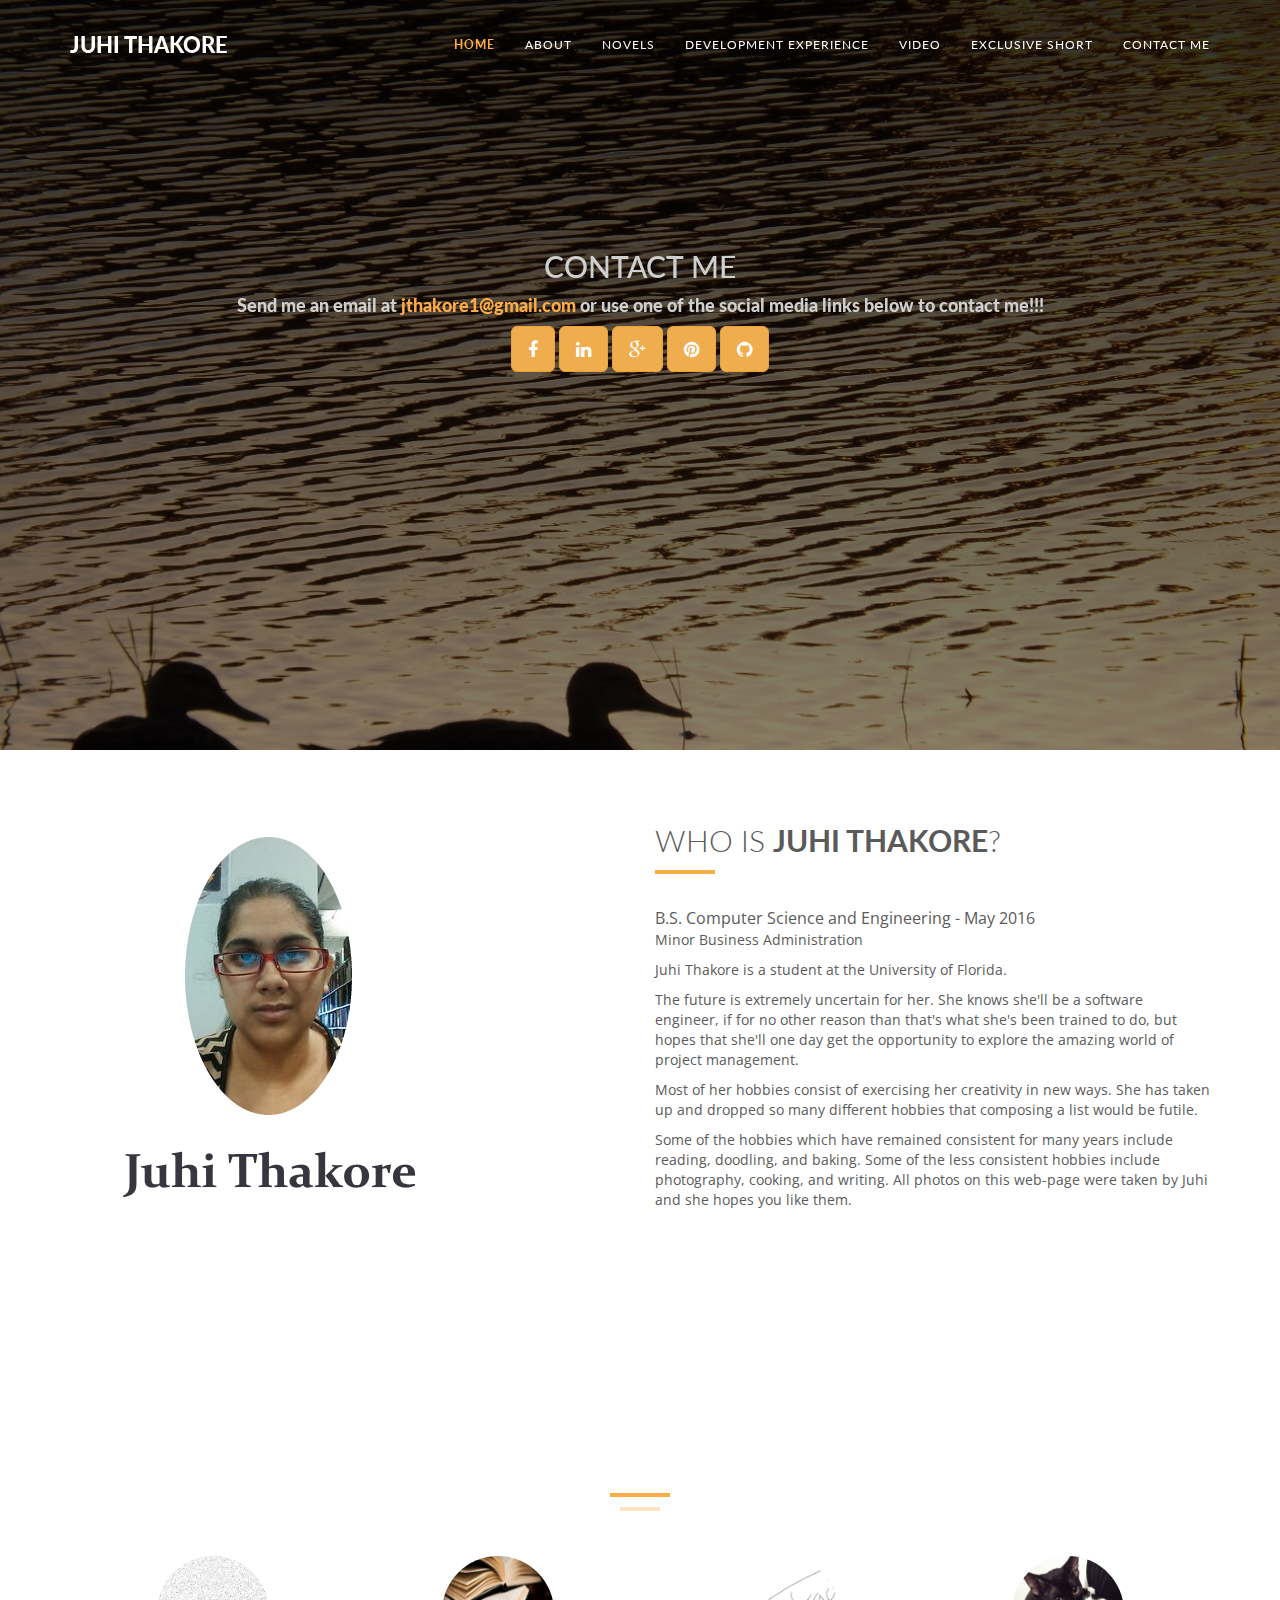
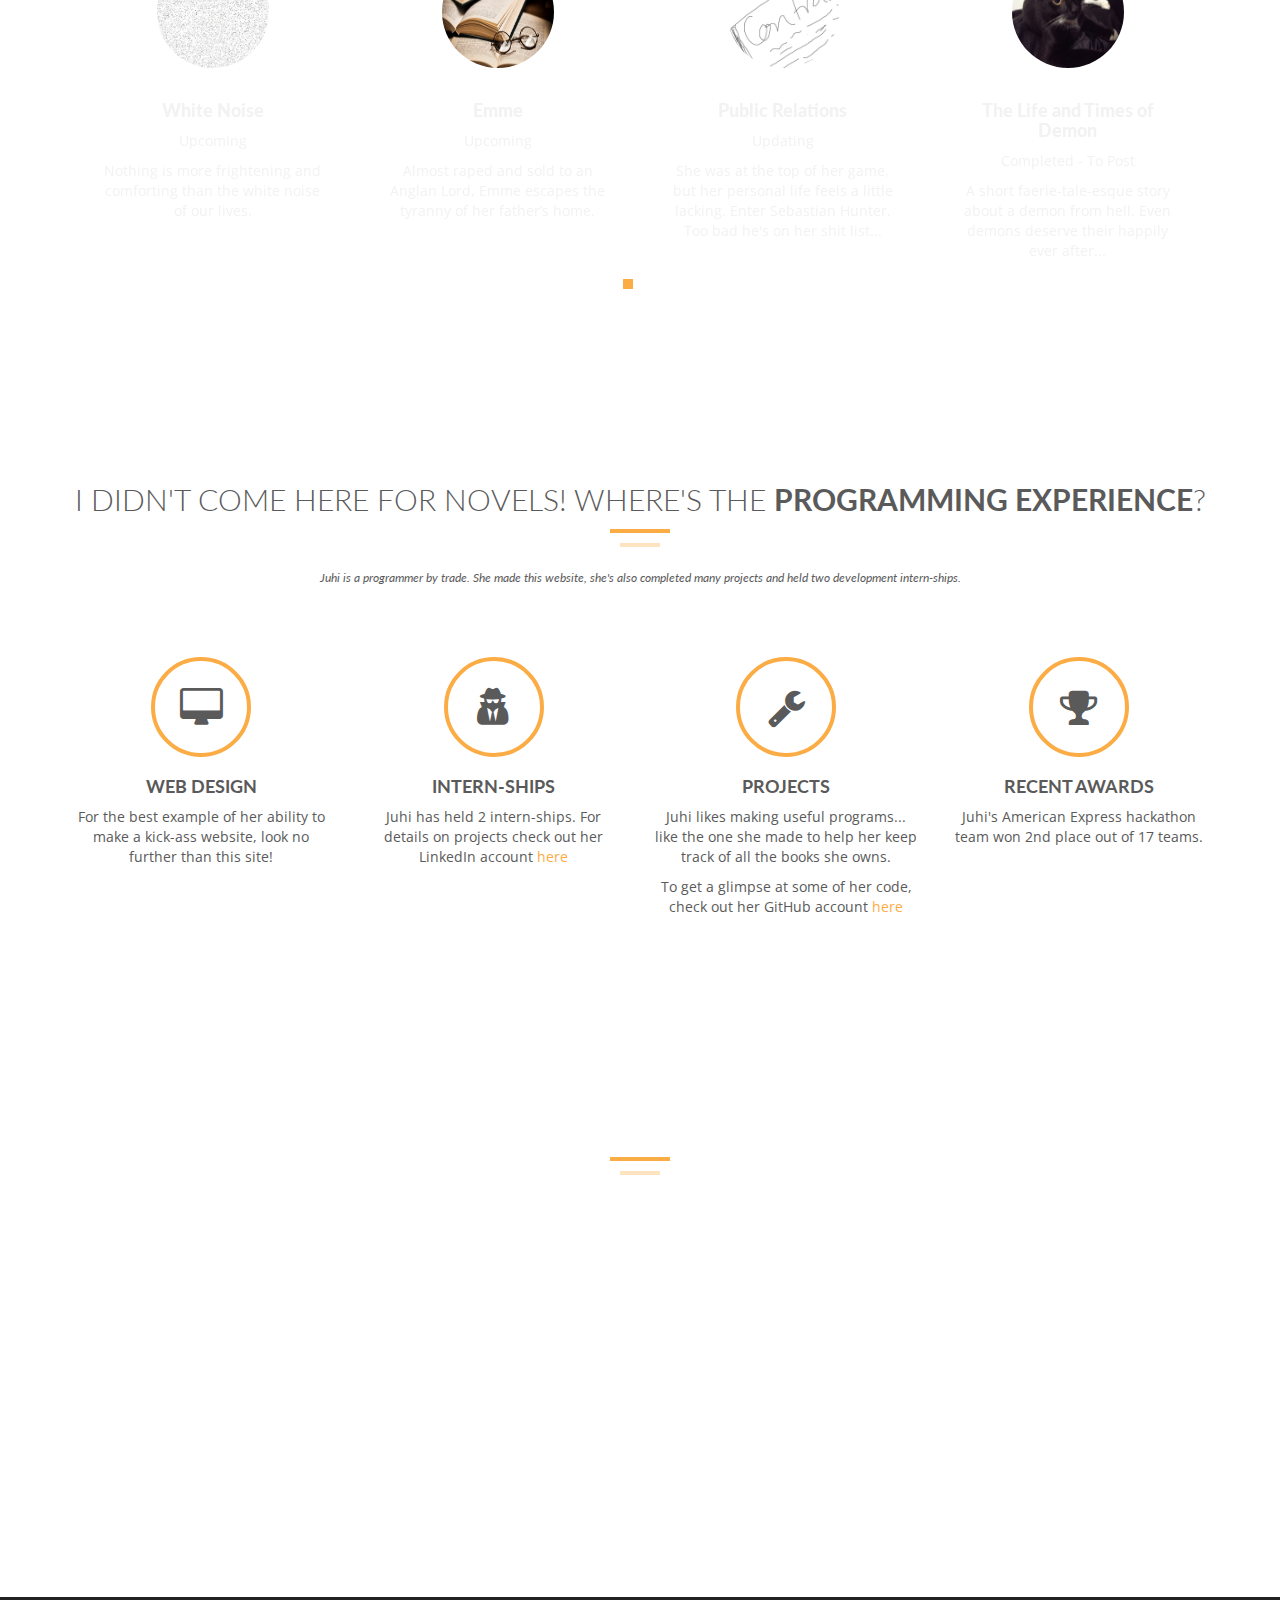
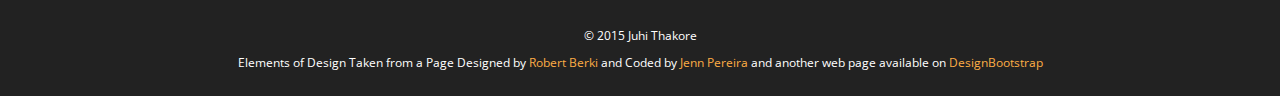
==== index.html @ 00a0d134 "uploading full site" ====
<!DOCTYPE html>
<html lang="en">
  <head>
    <!-- Basic Page Needs
    ================================================== -->
    <meta charset="utf-8">
    <!--[if IE]><meta http-equiv="x-ua-compatible" content="IE=9" /><![endif]-->
    <meta name="viewport" content="width=device-width, initial-scale=1">
    <title>Juhi Thakore - Me, Myself and I</title>
    <meta name="description" content="Spirit8 is a Digital agency one page template built based on bootstrap framework. This template is design by Robert Berki and coded by Jenn Pereira. It is simple, mobile responsive, perfect for portfolio and agency websites. Get this for free exclusively at ThemeForces.com">
    <meta name="keywords" content="bootstrap theme, portfolio template, digital agency, onepage, mobile responsive, spirit8, free website, free theme, themeforces themes, themeforces wordpress themes, themeforces bootstrap theme">
    <meta name="author" content="ThemeForces.com">
    
    <!-- Favicons
    ================================================== -->
    <link rel="shortcut icon" href="img/favicon.ico" type="image/x-icon">
    <link rel="apple-touch-icon" href="img/apple-touch-icon.png">
    <link rel="apple-touch-icon" sizes="72x72" href="img/apple-touch-icon-72x72.png">
    <link rel="apple-touch-icon" sizes="114x114" href="img/apple-touch-icon-114x114.png">

    <!-- Bootstrap -->
    <link rel="stylesheet" type="text/css"  href="css/bootstrap.css">
    <link rel="stylesheet" type="text/css" href="fonts/font-awesome/css/font-awesome.css">

    <!-- Slider
    ================================================== -->
    <link href="css/owl.carousel.css" rel="stylesheet" media="screen">
    <link href="css/owl.theme.css" rel="stylesheet" media="screen">

    <!-- Stylesheet
    ================================================== -->
    <link rel="stylesheet" type="text/css"  href="css/style.css">
    <link rel="stylesheet" type="text/css" href="css/responsive.css">

    <link href='http://fonts.googleapis.com/css?family=Lato:100,300,400,700,900,100italic,300italic,400italic,700italic,900italic' rel='stylesheet' type='text/css'>
    <link href='http://fonts.googleapis.com/css?family=Open+Sans:300italic,400italic,600italic,700italic,800italic,700,300,600,800,400' rel='stylesheet' type='text/css'>

    <script type="text/javascript" src="js/modernizr.custom.js"></script>

    <!-- HTML5 shim and Respond.js for IE8 support of HTML5 elements and media queries -->
    <!-- WARNING: Respond.js doesn't work if you view the page via file:// -->
    <!--[if lt IE 9]>
      <script src="https://oss.maxcdn.com/html5shiv/3.7.2/html5shiv.min.js"></script>
      <script src="https://oss.maxcdn.com/respond/1.4.2/respond.min.js"></script>
    <![endif]-->
  </head>
  <body>
    <!-- Navigation
    ==========================================-->
    <nav id="tf-menu" class="navbar navbar-default navbar-fixed-top">
      <div class="container">
        <!-- Brand and toggle get grouped for better mobile display -->
        <div class="navbar-header">
          <button type="button" class="navbar-toggle collapsed" data-toggle="collapse" data-target="#bs-example-navbar-collapse-1">
            <span class="sr-only">Toggle navigation</span>
            <span class="icon-bar"></span>
            <span class="icon-bar"></span>
            <span class="icon-bar"></span>
          </button>
          <a class="navbar-brand" href="index.html">Juhi Thakore</a>
        </div>

        <!-- Collect the nav links, forms, and other content for toggling -->
        <div class="collapse navbar-collapse" id="bs-example-navbar-collapse-1">
          <ul class="nav navbar-nav navbar-right">
            <li><a href="#tf-home" class="page-scroll">Home</a></li>
            <li><a href="#tf-about" class="page-scroll">About</a></li>
            <li><a href="#tf-team" class="page-scroll">Novels</a></li>
            <li><a href="#tf-services" class="page-scroll">Development Experience</a></li>
            <li><a href="#tf-clients" class="page-scroll">Video</a></li>
            <li><a href="exclusiveShort.html" class="page-scroll">Exclusive Short</a></li>
            <li><a href="#tf-contact" class="page-scroll">Contact Me</a></li>
          </ul>
        </div><!-- /.navbar-collapse -->
      </div><!-- /.container-fluid -->
    </nav>

    <!-- Home Page
    ==========================================-->
    <div id="tf-home" class="text-center">
        <div class="overlay">
            <div class="content">
                <div id="carousel-slider" data-ride="carousel" class="carousel slide">
					<div class="carousel-inner">
						<div class="item active">
							<h2> 
								Contact Me
							</h2>
							<h3>
								Send me an email at <a href="mailto:jthakore1@gmail.com">jthakore1@gmail.com</a> or use one of the social media links below to contact me!!!
							</h3>
						</div>
						<div class="item">
						 <h2> 
								A Tale of Two Priorities
							</h2>
						   <h3>
								I'm an author and a developer wannabe in one package. My portfolio (this site) reflects that.
							</h3>
						</div>
						<div class="item">
						 <h2> 
								Story Time
							</h2>
						   <h3>
							As a treat for those who actually went to the trouble of coming here click <a href="exclusiveShort.html">here</a> for an exclusive short.
							</h3>
						</div>                         
					</div>
				</div>
				<div class="social-div">
                   <a href="https://www.facebook.com/juhi.thak" class="btn  btn-lg btn-warning"><i class="fa fa-facebook" ></i></a>  
                   <a href="https://www.linkedin.com/pub/juhi-thakore/a0/4a9/ab4" class="btn  btn-lg btn-warning"><i class="fa fa-linkedin" ></i></a>
                   <a href="https://plus.google.com/105429282286674914106/about" class="btn  btn-lg btn-warning"><i class="fa fa-google-plus" ></i></a>
                   <a href="https://www.pinterest.com/hvohra/" class="btn  btn-lg btn-warning"><i class="fa fa-pinterest" ></i></a>
				   <a href="https://github.com/jthakore" class="btn  btn-lg btn-warning"><i class="fa fa-github" ></i></a>
                </div>
            </div>
        </div>
    </div>

    <!-- About Us Page
    ==========================================-->
    <div id="tf-about">
        <div class="container">
            <div class="row">
                <div class="col-md-6">
                    <img src="img/02.png" class="img-responsive">
                </div>
                <div class="col-md-6">
                    <div class="about-text">
                        <div class="section-title">
                            <h2>Who is <strong>Juhi Thakore</strong>?</h2>
                            <hr>
                            <div class="clearfix"></div>
                        </div>
						<p class="intro">B.S. Computer Science and Engineering - May 2016</p>
						<p>Minor Business Administration</p>
                        <p>Juhi Thakore is a student at the University of Florida.</p>
						<p>The future is extremely uncertain for her. She knows she'll be a software engineer, if for no other reason than that's what she's been trained to do, but hopes that she'll one day get the opportunity to explore the amazing world of project management.</p>
						<p>Most of her hobbies consist of exercising her creativity in new ways. She has taken up and dropped so many different hobbies that composing a list would be futile.</p>
						<p>Some of the hobbies which have remained consistent for many years include reading, doodling, and baking. Some of the less consistent hobbies include photography, cooking, and writing. All photos on this web-page were taken by Juhi and she hopes you like them.</p>
                    </div>
                </div>
            </div>
        </div>
    </div>

    <!-- Team Page
    ==========================================-->
    <div id="tf-team" class="text-center">
        <div class="overlay">
            <div class="container">
                <div class="section-title center">
                    <h2>Hina Vohra... <strong>Who's That</strong>?</h2>
					<p>Juhi goes by many names. She writes the occasional novel, novella or short story. If you don't know where to find them, they you weren't meant to know. But if you came here because you enjoy reading them, Hina want's you to know she's flattered and has listed some upcoming and currently updating novels below.</p>
                    <div class="line">
                        <hr>
                    </div>
                </div>

                <div id="team" class="owl-carousel owl-theme row">
                    <div class="item">
                        <div class="thumbnail">
                            <img src="img/team/01.jpg" alt="..." class="img-circle team-img">
                            <div class="caption">
                                <h3>White Noise</h3>
                                <p>Upcoming</p>
                                <p>Nothing is more frightening and comforting than the white noise of our lives.</p>
                            </div>
                        </div>
                    </div>

                    <div class="item">
                        <div class="thumbnail">
                            <img src="img/team/02.jpg" alt="..." class="img-circle team-img">
                            <div class="caption">
                                <h3>Emme</h3>
                                <p>Upcoming</p>
                                <p>Almost raped and sold to an Anglan Lord, Emme escapes the tyranny of her father’s home.</p>
                            </div>
                        </div>
                    </div>

                    <div class="item">
                        <div class="thumbnail">
                            <img src="img/team/03.jpg" alt="..." class="img-circle team-img">
                            <div class="caption">
                                <h3>Public Relations</h3>
                                <p>Updating</p>
                                <p>She was at the top of her game, but her personal life feels a little lacking. Enter Sebastian Hunter. Too bad he's on her shit list...</p>
                            </div>
                        </div>
                    </div>

                    <div class="item">
                        <div class="thumbnail">
                            <img src="img/team/04.jpg" alt="..." class="img-circle team-img">
                            <div class="caption">
                                <h3>The Life and Times of Demon</h3>
                                <p>Completed - To Post</p>
                                <p>A short faerie-tale-esque story about a demon from hell. Even demons deserve their happily ever after...</p>
                            </div>
                        </div>
                    </div>

                    <div class="item">
                        <div class="thumbnail">
                            <img src="img/team/02.jpg" alt="..." class="img-circle team-img">
                            <div class="caption">
                                <h3>Olivia</h3>
                                <p>Upcoming</p>
                                <p>If you could be reincarnated to save worlds, one at a time, how would you do it?</p>
                            </div>
                        </div>
                    </div>

                    <div class="item">
                        <div class="thumbnail">
                            <img src="img/team/06.png" alt="..." class="img-circle team-img">
                            <div class="caption">
                                <h3>A Cautionary Tale</h3>
                                <p>Upcoming</p>
                                <p>A series of extremely short stories all with a similar theme. :)</p>
                            </div>
                        </div>
                    </div>

                </div>
                
            </div>
        </div>
    </div>

    <!-- Services Section
    ==========================================-->
    <div id="tf-services" class="text-center">
        <div class="container">
            <div class="section-title center">
                <h2>I didn't come here for novels! Where's the <strong>Programming Experience</strong>?</h2>
                <div class="line">
                    <hr>
                </div>
                <div class="clearfix"></div>
                <small><em>Juhi is a programmer by trade. She made this website, she's also completed many projects and held two development intern-ships.</em></small>
            </div>
            <div class="space"></div>
            <div class="row">
                <div class="col-md-3 col-sm-6 service">
                    <i class="fa fa-desktop"></i>
                    <h4><strong>Web design</strong></h4>
                    <p>For the best example of her ability to make a kick-ass website, look no further than this site!</p>
                </div>

                <div class="col-md-3 col-sm-6 service">
                    <i class="fa fa-user-secret"></i>
                    <h4><strong>Intern-ships</strong></h4>
                    <p>Juhi has held 2 intern-ships. For details on projects check out her LinkedIn account <a href="https://www.linkedin.com/pub/juhi-thakore/a0/4a9/ab4">here</a></p>
                </div>

                <div class="col-md-3 col-sm-6 service">
                    <i class="fa fa-wrench"></i>
                    <h4><strong>Projects</strong></h4>
                    <p>Juhi likes making useful programs... like the one she made to help her keep track of all the books she owns.</p>
					<p>To get a glimpse at some of her code, check out her GitHub account <a href="https://github.com/jthakore">here</a></p>
                </div>

                <div class="col-md-3 col-sm-6 service">
                    <i class="fa fa-trophy"></i>
                    <h4><strong>Recent Awards</strong></h4>
                    <p>Juhi's American Express hackathon team won 2nd place out of 17 teams.</p>
                </div>
            </div>
        </div>
    </div>

    <!-- Clients Section
    ==========================================-->
    <div id="tf-clients" class="text-center">
        <div class="overlay">
            <div class="container">

                <div class="section-title center">
                    <h2>A Quick <strong>Video</strong> Segment</h2>
                    <div class="line">
                        <hr>
                    </div>
                </div>
                <div style="text-align:center">
                    <iframe width="560" height="315"  src="https://www.youtube.com/embed/VPf1Lb0TKgg" frameborder="0" allowfullscreen></iframe>
                </div>

            </div>
        </div>
    </div>

       
   
    <nav id="footer">
			 <div class="container">
            <div class="row text-center">
                <div class="col-md-12">
				<p>© 2015 Juhi Thakore </p><p> Elements of Design Taken from a Page Designed by <a href="https://dribbble.com/shots/1817781--FREEBIE-Spirit8-Digital-agency-one-page-template">Robert Berki</a> and Coded by <a href="https://dribbble.com/jennpereira">Jenn Pereira</a> and another web page available on
				<a href="http://www.designbootstrap.com/" target="_blank"> DesignBootstrap </a></p>
                </div>
            </div>
        </div>
    </nav>


    <!-- jQuery (necessary for Bootstrap's JavaScript plugins) -->
    <script src="https://ajax.googleapis.com/ajax/libs/jquery/1.11.1/jquery.min.js"></script>
    <script type="text/javascript" src="js/jquery.1.11.1.js"></script>
    <!-- Include all compiled plugins (below), or include individual files as needed -->
    <script type="text/javascript" src="js/bootstrap.js"></script>
    <script type="text/javascript" src="js/SmoothScroll.js"></script>
    <script type="text/javascript" src="js/jquery.isotope.js"></script>

    <script src="js/owl.carousel.js"></script>

    <!-- Javascripts
    ================================================== -->
    <script type="text/javascript" src="js/main.js"></script>

  </body>
</html>
---- css/style.css ----
@import url(http://fonts.googleapis.com/css?family=Lato:100,300,400,700,900,100italic,300italic,400italic,700italic,900italic);
@import url(http://fonts.googleapis.com/css?family=Open+Sans:300italic,400italic,600italic,700italic,800italic,700,300,600,800,400);

#shortStoryDiv p{
 text-align:left;
}


body, html{
	font-family: 'Lato', sans-serif;
	text-rendering: optimizeLegibility !important;
	-webkit-font-smoothing: antialiased !important;
	color: #5a5a5a;
}

h1{
	text-transform: uppercase;
}
h1 strong{
	font-weight: 900;
}
h2{
	text-transform: uppercase;
	line-height: 20px;
	margin:  0;
}
h3{
font-size: 18px;
font-weight: 900;
}
h4{
	text-transform: uppercase;
}
h5{
	text-transform: uppercase;
	font-weight: 700;
	line-height: 20px;
}
p{
	font-family: 'Open Sans', sans-serif;
}
p.intro{
	font-size: 16px;
	margin: 12px 0 0;
	line-height: 24px;
	font-family: 'Open Sans', sans-serif;
}
a{ color: #FCAC45;}
a:hover,
a:focus{
	text-decoration: none;
	color: #FCAC45;
}

.section-title hr{
	border-color: #fcac45;
	border-width: 4px;
	width: 60px;
	float: left;
	clear: both;
}
.clearfix:after {
     visibility: hidden;
     display: block;
     font-size: 0;
     content: " ";
     clear: both;
     height: 0;
     }
.clearfix { display: inline-block; }
* html .clearfix { height: 1%; }
.clearfix { display: block; }
ul, ol{
	padding: 0;
	webkit-padding: 0;
	moz-padding: 0;
}
/* Navigation */
#tf-menu {
	padding: 20px;
	transition: all 0.8s;
}
#tf-menu.navbar-default {
	background-color: rgba(248, 248, 248, 0);
	border-color: rgba(231, 231, 231, 0);
}
#tf-menu a.navbar-brand {
text-transform: uppercase;
font-size: 22px;
color: #fff;
font-weight: 900;
}

#tf-menu.navbar-default .navbar-nav > li > a {
	text-transform: uppercase;
	color: #FFF;
	font-size: 12px;
	letter-spacing: 1px;
}
.on {
	background-color: #222222 !important;
	padding: 0 !important;
}
.navbar-default .navbar-nav > .active > a, 
.navbar-default .navbar-nav > .active > a:hover, 
.navbar-default .navbar-nav > .active > a:focus {
	color: #FCAC45 !important;
	background-color: transparent;
	font-weight: 700;
}

.navbar-toggle {
	border-radius: 0;
	}
.navbar-default .navbar-toggle:hover, 
.navbar-default .navbar-toggle:focus {
	background-color: #FCAC45;
	border-color: #FCAC45;
	}
.navbar-default .navbar-toggle:hover>.icon-bar {
	background-color: #FFF;
	}
/* Home Style */
#tf-home{
	background: url(../img/01.jpg);
	background-size: cover;
	background-position: center;
	background-attachment: fixed;
	background-repeat: no-repeat;
	color: #cfcfcf;
}

#tf-home .overlay{
	background: -moz-linear-gradient(top,  rgba(0,0,0,0.8) 0%, rgba(0,0,0,0.73) 17%, rgba(0,0,0,0.66) 35%, rgba(0,0,0,0.55) 62%, rgba(0,0,0,0.4) 100%); /* FF3.6+ */
	background: -webkit-gradient(linear, left top, left bottom, color-stop(0%,rgba(0,0,0,0.8)), color-stop(17%,rgba(0,0,0,0.73)), color-stop(35%,rgba(0,0,0,0.66)), color-stop(62%,rgba(0,0,0,0.55)), color-stop(100%,rgba(0,0,0,0.4))); /* Chrome,Safari4+ */
	background: -webkit-linear-gradient(top,  rgba(0,0,0,0.8) 0%,rgba(0,0,0,0.73) 17%,rgba(0,0,0,0.66) 35%,rgba(0,0,0,0.55) 62%,rgba(0,0,0,0.4) 100%); /* Chrome10+,Safari5.1+ */
	background: -o-linear-gradient(top,  rgba(0,0,0,0.8) 0%,rgba(0,0,0,0.73) 17%,rgba(0,0,0,0.66) 35%,rgba(0,0,0,0.55) 62%,rgba(0,0,0,0.4) 100%); /* Opera 11.10+ */
	background: -ms-linear-gradient(top,  rgba(0,0,0,0.8) 0%,rgba(0,0,0,0.73) 17%,rgba(0,0,0,0.66) 35%,rgba(0,0,0,0.55) 62%,rgba(0,0,0,0.4) 100%); /* IE10+ */
	background: linear-gradient(to bottom,  rgba(0,0,0,0.8) 0%,rgba(0,0,0,0.73) 17%,rgba(0,0,0,0.66) 35%,rgba(0,0,0,0.55) 62%,rgba(0,0,0,0.4) 100%); /* W3C */
	filter: progid:DXImageTransform.Microsoft.gradient( startColorstr='#cc000000', endColorstr='#66000000',GradientType=0 ); /* IE6-9 */
	height: 750px;
	background-attachment: fixed;
}
#tf-home p.lead{
	color: #e3e3e3;
}

.content{
	position: relative;
	padding: 20% 0 0;
}

.color{
	color: #fcac45;
}

a.fa.fa-angle-down {
	padding: 10px 15px;
	color: #fff;
	border: 2px solid #b4b4b4;
	border-radius: 50%;
	font-size: 24px;
	margin-top: 200px;
	transition: all 0.5s;
}
a.fa.fa-angle-down:hover{
	background: #fcac45;
	color: #ffffff;
	border: 2px solid #fcac45;
}
/* About Section */
#tf-about{
	padding: 80px 0;
}
ul.about-list{ margin: 30px 0 0 ;}
ul.about-list li{
	display: block;
	font-size: 16px;
	line-height: 30px;
	font-family: 'Open Sans', sans-serif;
}
ul.about-list li span{ 
	margin-right: 10px;
}

/* Team Section */
#tf-team{
	background: url(../img/03.jpg);
	background-size: cover;
	background-position: center;
	background-attachment: fixed;
	background-repeat: no-repeat;
	color: #ffffff;
}
#tf-team .overlay{
	background: -moz-linear-gradient(top,  rgba(0,0,0,0.8) 0%, rgba(0,0,0,0.73) 17%, rgba(0,0,0,0.66) 35%, rgba(0,0,0,0.55) 62%, rgba(0,0,0,0.4) 100%); /* FF3.6+ */
	background: -webkit-gradient(linear, left top, left bottom, color-stop(0%,rgba(0,0,0,0.8)), color-stop(17%,rgba(0,0,0,0.73)), color-stop(35%,rgba(0,0,0,0.66)), color-stop(62%,rgba(0,0,0,0.55)), color-stop(100%,rgba(0,0,0,0.4))); /* Chrome,Safari4+ */
	background: -webkit-linear-gradient(top,  rgba(0,0,0,0.8) 0%,rgba(0,0,0,0.73) 17%,rgba(0,0,0,0.66) 35%,rgba(0,0,0,0.55) 62%,rgba(0,0,0,0.4) 100%); /* Chrome10+,Safari5.1+ */
	background: -o-linear-gradient(top,  rgba(0,0,0,0.8) 0%,rgba(0,0,0,0.73) 17%,rgba(0,0,0,0.66) 35%,rgba(0,0,0,0.55) 62%,rgba(0,0,0,0.4) 100%); /* Opera 11.10+ */
	background: -ms-linear-gradient(top,  rgba(0,0,0,0.8) 0%,rgba(0,0,0,0.73) 17%,rgba(0,0,0,0.66) 35%,rgba(0,0,0,0.55) 62%,rgba(0,0,0,0.4) 100%); /* IE10+ */
	background: linear-gradient(to bottom,  rgba(0,0,0,0.8) 0%,rgba(0,0,0,0.73) 17%,rgba(0,0,0,0.66) 35%,rgba(0,0,0,0.55) 62%,rgba(0,0,0,0.4) 100%); /* W3C */
	filter: progid:DXImageTransform.Microsoft.gradient( startColorstr='#cc000000', endColorstr='#66000000',GradientType=0 ); /* IE6-9 */
	height: auto;
	background-attachment: fixed;
	padding: 80px 0;
}
.section-title.center{
	padding: 30px 0;
}
.section-title h2,
.section-title.center h2{
	font-weight: 300;
}
.section-title.center .line{
	border-top: 4px solid #fcac45;
	height: 10px;
	width: 60px;
	text-align: center;
	margin: 0 auto;
	margin-top: 20px;
}

.section-title.center hr {
	border-top: 4px solid rgba(252, 172, 69, 0.34);
	width: 40px;
	text-align: center;
	margin-top: 10px;
	position: relative;
	left: 17%;
}
#team{ margin: 0 auto}
#team .item{
    padding: 0;
    margin: 15px;
    color: #FFF;
    text-align: center;
}

img.img-circle.team-img {
	width: 120px;
	height: 120px;
	border: 4px solid transparent;
	transition: all 0.5s;
}
#tf-team .item .thumbnail:hover>img.img-circle.team-img{
	border: 4px solid #FCAC45;
}
#tf-team .thumbnail {
	background: transparent;
	border: 0;
}

#tf-team .thumbnail .caption {
	padding: 9px;
	color: #F2F2F2;
}

.owl-theme .owl-controls .owl-page span {
	display: block;
	width: 10px;
	height: 10px;
	margin: 5px 7px;
	filter: Alpha(Opacity=1);
	opacity: 1;
	-webkit-border-radius: 0;
	-moz-border-radius: 20px;
	border-radius: 0;
	background: #FFFFFF;
	transition: all 0.5s;
}

.owl-theme .owl-controls .owl-page.active span, 
.owl-theme .owl-controls.clickable .owl-page:hover span {
	filter: Alpha(Opacity=100);
	opacity: 1;
	background: #FCAC45;
}
.owl-theme .owl-controls .owl-page.active span{
	background: #FCAC45;
}

/* Services Section */
#tf-services{
	padding: 80px 0;
}

.space{
	margin-top: 40px;
}

#tf-services i.fa {
	font-size: 40px;
	border: 4px solid #FCAC45;
	width: 100px;
	height: 100px;
	padding: 27px 25px;
	margin-bottom: 10px;
	border-radius: 50%;
	transition: all 0.5s;
}

#tf-services i.fa.fa-mobile{
	font-size: 50px;
	padding: 20px 25px;
}

#tf-services .service:hover>i.fa{
	background: #FCAC45;
	color: #ffffff;
}

/* Clients Section */
#tf-clients{
	background: url(../img/04.jpg);
	background-size: cover;
	background-position: center;
	background-attachment: fixed;
	background-repeat: no-repeat;
	color: #ffffff;
}

#tf-clients .overlay{
	background: -moz-linear-gradient(top,  rgba(0,0,0,0.8) 0%, rgba(0,0,0,0.73) 17%, rgba(0,0,0,0.66) 35%, rgba(0,0,0,0.55) 62%, rgba(0,0,0,0.4) 100%); /* FF3.6+ */
	background: -webkit-gradient(linear, left top, left bottom, color-stop(0%,rgba(0,0,0,0.8)), color-stop(17%,rgba(0,0,0,0.73)), color-stop(35%,rgba(0,0,0,0.66)), color-stop(62%,rgba(0,0,0,0.55)), color-stop(100%,rgba(0,0,0,0.4))); /* Chrome,Safari4+ */
	background: -webkit-linear-gradient(top,  rgba(0,0,0,0.8) 0%,rgba(0,0,0,0.73) 17%,rgba(0,0,0,0.66) 35%,rgba(0,0,0,0.55) 62%,rgba(0,0,0,0.4) 100%); /* Chrome10+,Safari5.1+ */
	background: -o-linear-gradient(top,  rgba(0,0,0,0.8) 0%,rgba(0,0,0,0.73) 17%,rgba(0,0,0,0.66) 35%,rgba(0,0,0,0.55) 62%,rgba(0,0,0,0.4) 100%); /* Opera 11.10+ */
	background: -ms-linear-gradient(top,  rgba(0,0,0,0.8) 0%,rgba(0,0,0,0.73) 17%,rgba(0,0,0,0.66) 35%,rgba(0,0,0,0.55) 62%,rgba(0,0,0,0.4) 100%); /* IE10+ */
	background: linear-gradient(to bottom,  rgba(0,0,0,0.8) 0%,rgba(0,0,0,0.73) 17%,rgba(0,0,0,0.66) 35%,rgba(0,0,0,0.55) 62%,rgba(0,0,0,0.4) 100%); /* W3C */
	filter: progid:DXImageTransform.Microsoft.gradient( startColorstr='#cc000000', endColorstr='#66000000',GradientType=0 ); /* IE6-9 */
	padding: 80px 0;
	background-attachment: fixed;
}

#clients .item{
    padding: 0;
    margin: 35px;
    color: #FFF;
    text-align: center;
}
/* Gallery Section 
==============================*/
#tf-works{
	padding: 80px 0;
}
.categories{ 
	padding: 10px 0;
}
ul.cat li{
	display: inline-block;
}
#tf-works li.pull-right {
	margin-top: 10px;
}
ol.type li{
	display: inline-block;
	margin-left: 20px;
}
ol.type li:after{
	content: ' | ';
	margin-left: 20px;
}
ol.type li:last-child:after { content: ''; }
ol.type li a{ color: #222222}
ol.type li a.active { font-weight: 700; }
.isotope-item { z-index: 2 }
.isotope-hidden.isotope-item { z-index: 1 }
.isotope,
.isotope .isotope-item {
    /* change duration value to whatever you like */
    -webkit-transition-duration: 0.8s;
    -moz-transition-duration: 0.8s;
    transition-duration: 0.8s;
}
.isotope-item {
    margin-right: -1px;
    -webkit-backface-visibility: hidden;
    backface-visibility: hidden;
}
.isotope {
    -webkit-backface-visibility: hidden;
    backface-visibility: hidden;
    -webkit-transition-property: height, width;
    -moz-transition-property: height, width;
    transition-property: height, width;
}
.isotope .isotope-item {
    -webkit-backface-visibility: hidden;
    backface-visibility: hidden;
    -webkit-transition-property: -webkit-transform, opacity;
    -moz-transition-property: -moz-transform, opacity;
    transition-property: transform, opacity;
}
.portfolio-item{
	margin-bottom: 30px;
}
.portfolio-item .hover-bg{
	height: 260px;
	overflow: hidden;
	position: relative;
}

.hover-bg .hover-text {
	position: absolute;
	text-align: center;
	margin: 0 auto;
	color: #ffffff;
	background: rgba(0, 0, 0, 0.66);
	padding: 25% 0;
	height: 100%;
	width: 100%;
	opacity: 0;
    transition: all 0.5s;
}
.hover-bg .hover-text>h4{
	opacity: 0;
	-webkit-transform: translateY(100%);
            transform: translateY(100%);
            transition: all 0.3s;
}
.hover-bg:hover .hover-text>h4{
	opacity: 1;
    -webkit-backface-visibility:hidden;
    -webkit-transform: translateY(0);
            transform: translateY(0);
}
.hover-bg .hover-text>i{
	opacity: 0;
	-webkit-transform: translateY(0);
            transform: translateY(0);
            transition: all 0.3s;
}
.hover-bg:hover .hover-text>i{
	opacity: 1;
    -webkit-backface-visibility:hidden;
   -webkit-transform: translateY(100%);
            transform: translateY(100%);
}
.hover-bg:hover .hover-text{
	opacity: 1;
}
#tf-works i.fa {
	height: 30px;
	width: 30px;
	border: 1px solid #FCAC45;
	font-size: 20px;
	padding: 5px;
	border-radius: 50%;
	color: #FCAC45;
}
/* Testimonials Section */
#tf-testimonials{
	background: url(../img/05.jpg);
	background-size: cover;
	background-position: center;
	background-attachment: fixed;
	background-repeat: no-repeat;
	color: #ffffff;
}

#tf-testimonials .overlay{
	background: -moz-linear-gradient(top,  rgba(0,0,0,0.8) 0%, rgba(0,0,0,0.73) 17%, rgba(0,0,0,0.66) 35%, rgba(0,0,0,0.55) 62%, rgba(0,0,0,0.4) 100%); /* FF3.6+ */
	background: -webkit-gradient(linear, left top, left bottom, color-stop(0%,rgba(0,0,0,0.8)), color-stop(17%,rgba(0,0,0,0.73)), color-stop(35%,rgba(0,0,0,0.66)), color-stop(62%,rgba(0,0,0,0.55)), color-stop(100%,rgba(0,0,0,0.4))); /* Chrome,Safari4+ */
	background: -webkit-linear-gradient(top,  rgba(0,0,0,0.8) 0%,rgba(0,0,0,0.73) 17%,rgba(0,0,0,0.66) 35%,rgba(0,0,0,0.55) 62%,rgba(0,0,0,0.4) 100%); /* Chrome10+,Safari5.1+ */
	background: -o-linear-gradient(top,  rgba(0,0,0,0.8) 0%,rgba(0,0,0,0.73) 17%,rgba(0,0,0,0.66) 35%,rgba(0,0,0,0.55) 62%,rgba(0,0,0,0.4) 100%); /* Opera 11.10+ */
	background: -ms-linear-gradient(top,  rgba(0,0,0,0.8) 0%,rgba(0,0,0,0.73) 17%,rgba(0,0,0,0.66) 35%,rgba(0,0,0,0.55) 62%,rgba(0,0,0,0.4) 100%); /* IE10+ */
	background: linear-gradient(to bottom,  rgba(0,0,0,0.8) 0%,rgba(0,0,0,0.73) 17%,rgba(0,0,0,0.66) 35%,rgba(0,0,0,0.55) 62%,rgba(0,0,0,0.4) 100%); /* W3C */
	filter: progid:DXImageTransform.Microsoft.gradient( startColorstr='#cc000000', endColorstr='#66000000',GradientType=0 ); /* IE6-9 */
	padding: 80px 0;
	background-attachment: fixed;
}
#testimonial {
	padding: 30px 0;
}
#testimonial .item{
    display: block;
    width: 100%;
    height: auto;
}

#testimonial .item p {
	font-weight: 400;
	margin: 30px 0;
	color: #d1d1d1;
}
/* Contact Section */
#tf-contact{
	padding: 80px 0;
}

label {
	float: left;
	font-size: 12px;
	font-weight: 400;
	font-family: 'Open Sans', sans-serif;
}
#tf-contact .form-control {
	display: block;
	width: 100%;
	padding: 6px 12px;
	font-size: 14px;
	line-height: 1.42857143;
	color: #555;
	background-color: #fff;
	background-image: none;
	border: 1px solid #ccc;
	border-radius: 2px;
	-webkit-box-shadow: none;
	box-shadow: none;
	-webkit-transition: none;
	-o-transition: none;
	transition: none;
}

#tf-contact .form-control:focus {
	border-color: inherit;
	outline: 0;
	-webkit-box-shadow: transparent;
	box-shadow: transparent;
}

button.btn.tf-btn.btn-default {
	float: right;
	background: #FCAC45;
	border: 0;
	border-radius: 0;
	padding: 10px 40px;
	color: #ffffff;
	text-transform: uppercase;
}

.btn:active, .btn.active {
	background-image: none;
	outline: 0;
	-webkit-box-shadow: none;
	box-shadow: none;
}

.btn:focus, 
.btn:active:focus, 
.btn.active:focus, 
.btn.focus, 
.btn:active.focus, 
.btn.active.focus {
	outline: thin dotted;
	outline: none;
	outline-offset: none;
}
/* Footer */
nav#footer{
	background: #222222;
	color: #ffffff;
	padding: 20px 0 15px 0;
}
nav#footer .fnav{ vertical-align: middle;}
ul.footer-social li{
	display: inline-block;
	margin-right: 10px;
}
nav#footer p{
	font-size: 12px;
	margin-top: 10px;
}
#footer i.fa {
	height: 30px;
	width: 30px;
	border: 2px solid #8c8c8c;
	font-size: 20px;
	padding: 4px 5px;
	border-radius: 50%;
	color: #8c8c8c;
	transition: all 0.5s;
}
#footer i.fa:hover{
	background: #FCAC45;
	border-color: #FCAC45;
	color: #ffffff;
---- css/responsive.css ----
@media (max-width: 768px){
  .content {
	padding: 40% 0 0;
	}
}

@media (max-width: 603px){
#tf-menu.navbar-default {
	background-color: rgba(0, 0, 0, 0.79);
	}
#tf-works li.pull-right, #tf-works li.pull-left {
    margin-top: 10px;
    float: none !important;
    text-align: center;
    display: block;
}
label{
    float: none !important
}
.pull-left.fnav,
.pull-right.fnav {
    float: none !important;
    text-align: center;
}

.hover-bg .hover-text {
    padding: 12% 10%;
}
}
@media (max-width: 360px){
.hover-bg .hover-text {
    padding: 22% 10%;
}
}
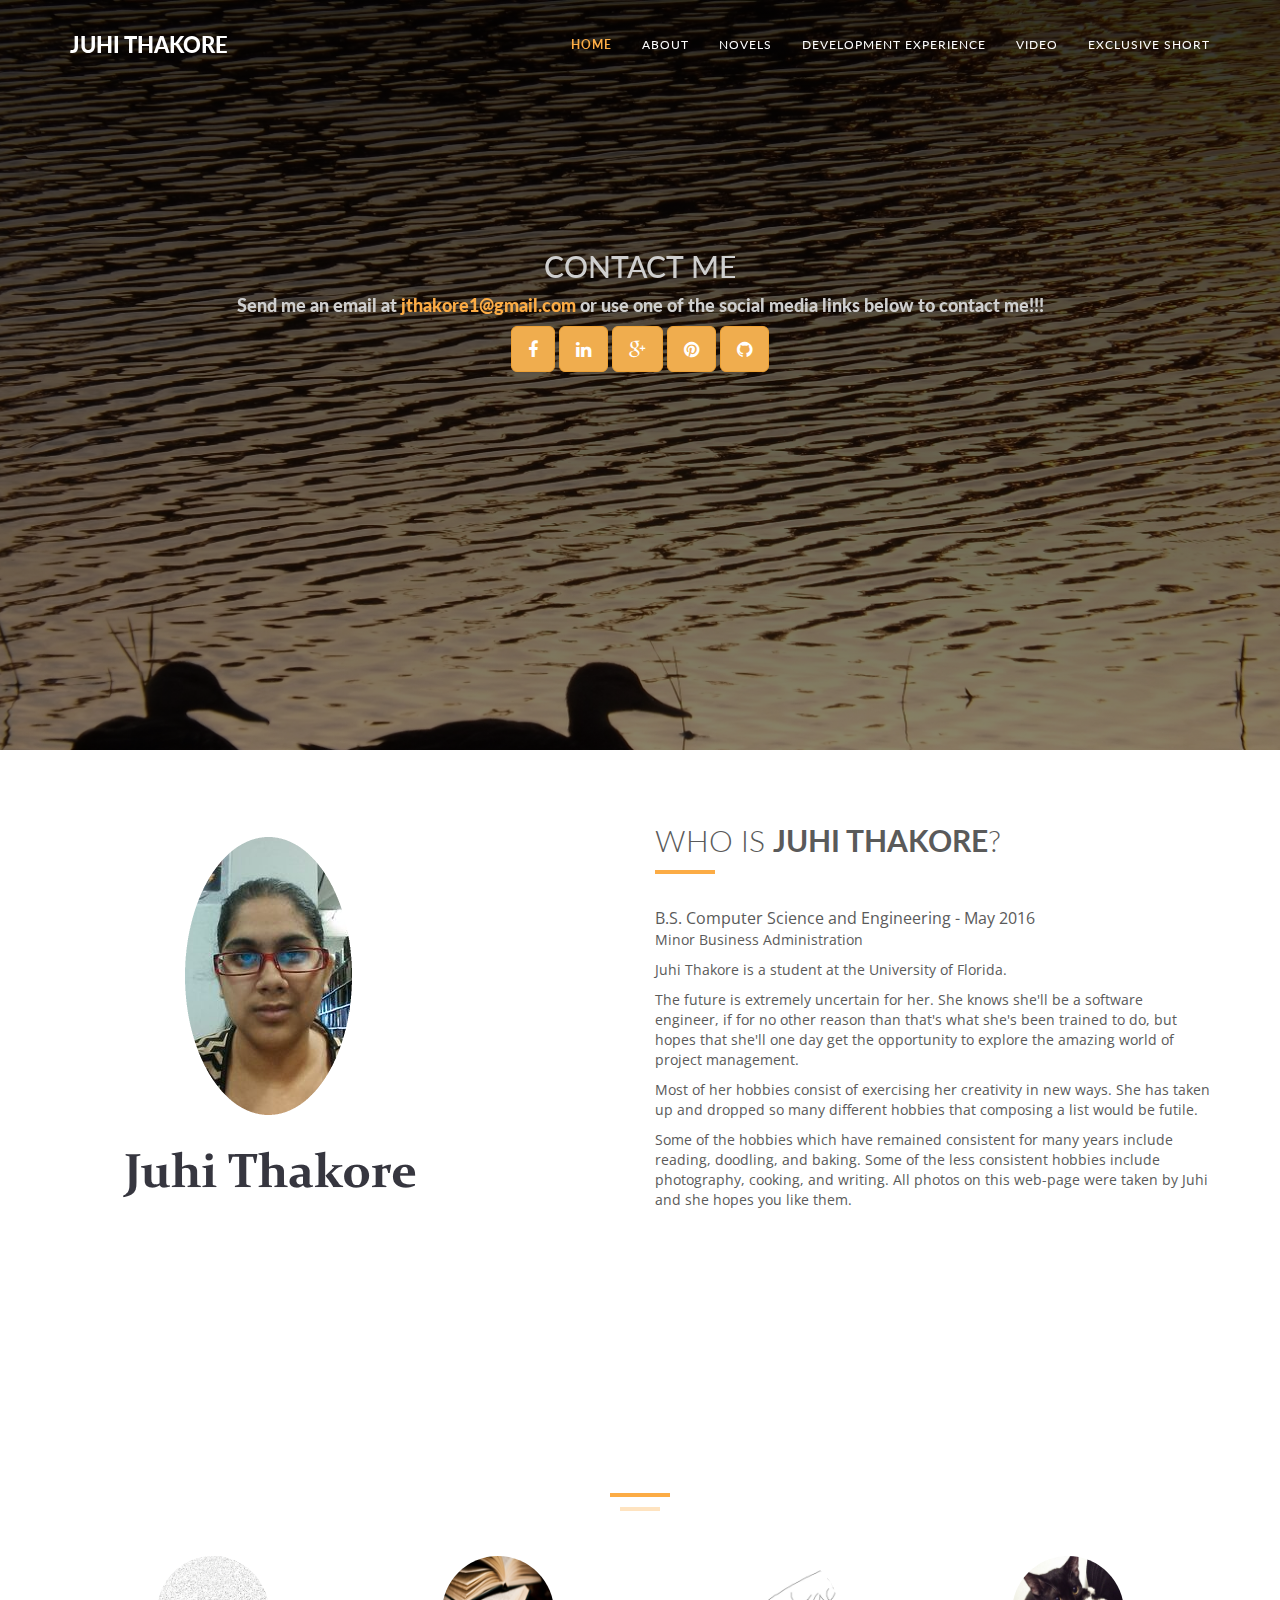
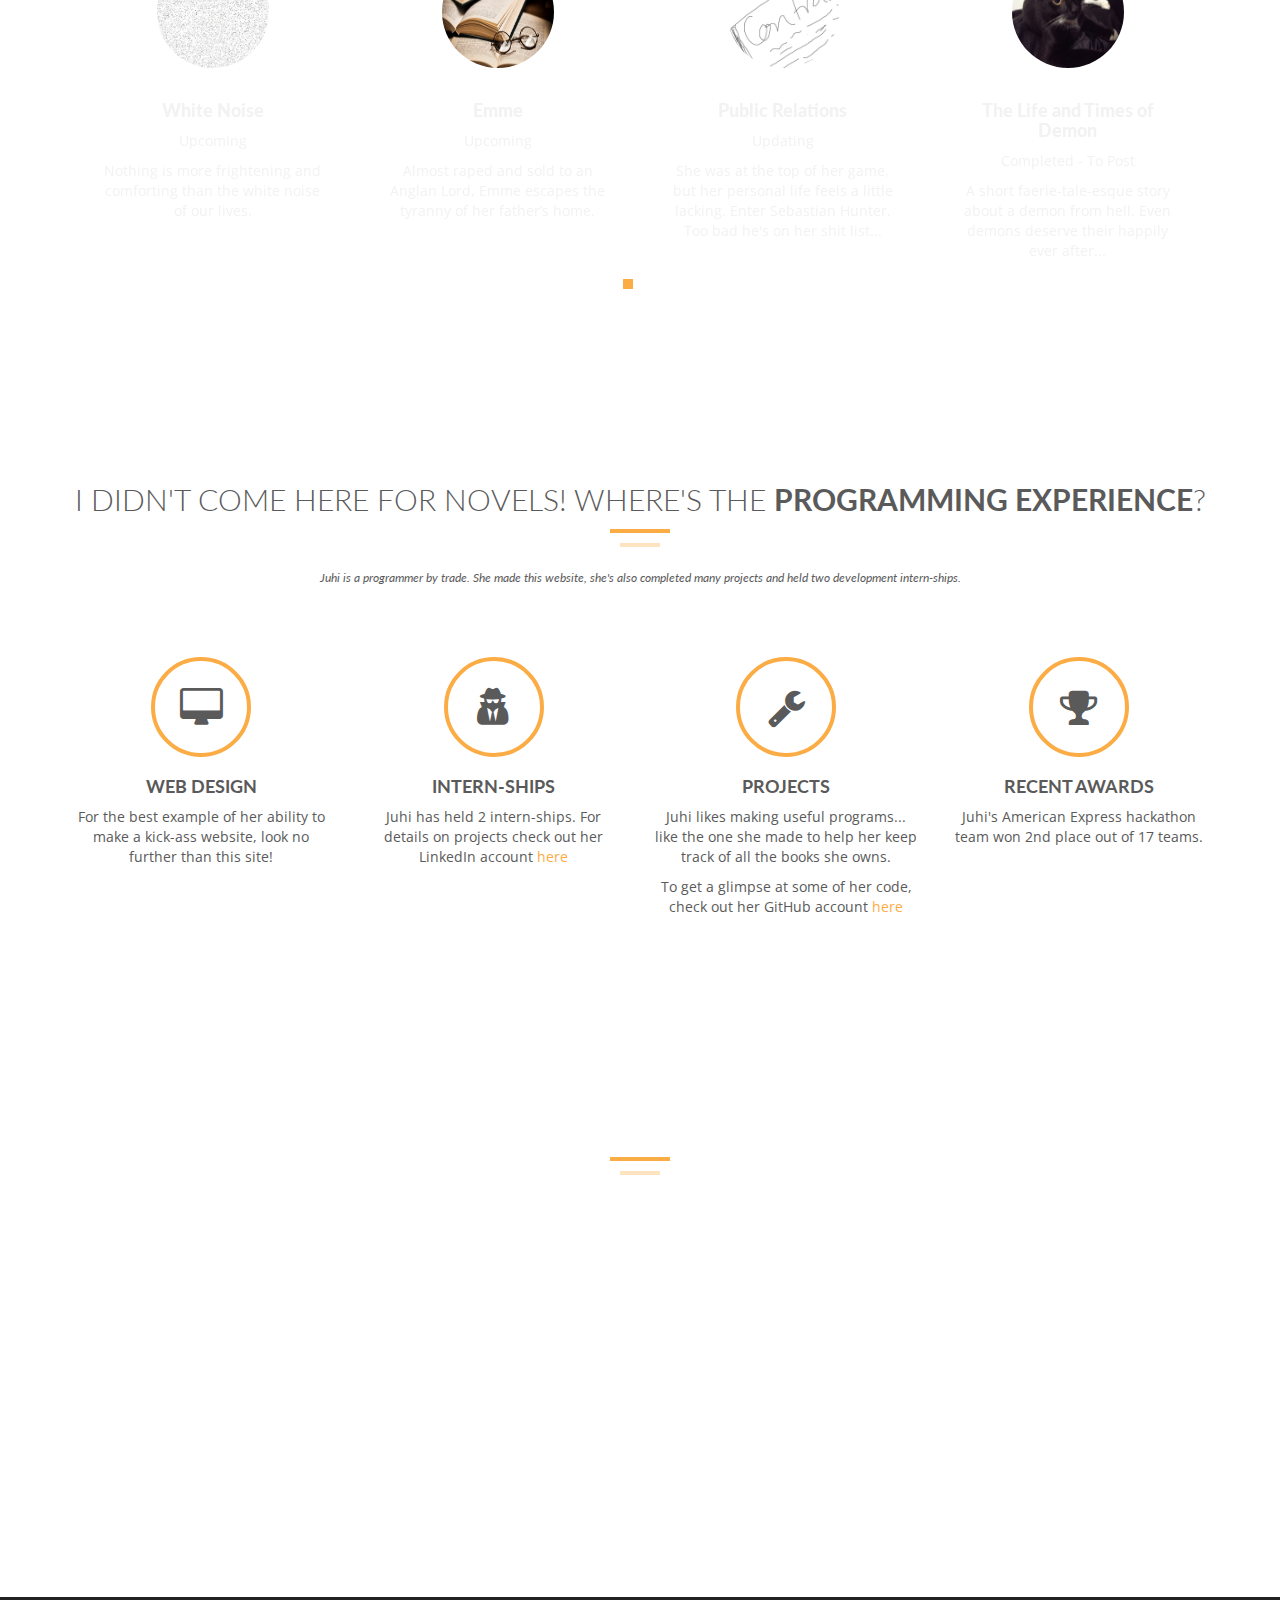
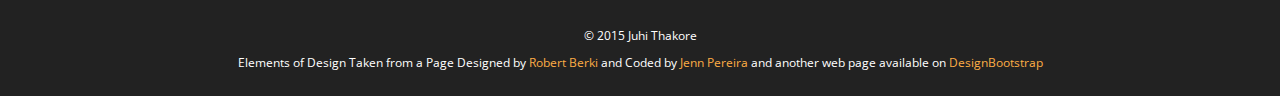
==== commit 7e3c2a69: "fixing header discrepency" ====
--- a/index.html
+++ b/index.html
@@ -69,7 +69,6 @@
             <li><a href="#tf-services" class="page-scroll">Development Experience</a></li>
             <li><a href="#tf-clients" class="page-scroll">Video</a></li>
             <li><a href="exclusiveShort.html" class="page-scroll">Exclusive Short</a></li>
-            <li><a href="#tf-contact" class="page-scroll">Contact Me</a></li>
           </ul>
         </div><!-- /.navbar-collapse -->
       </div><!-- /.container-fluid -->
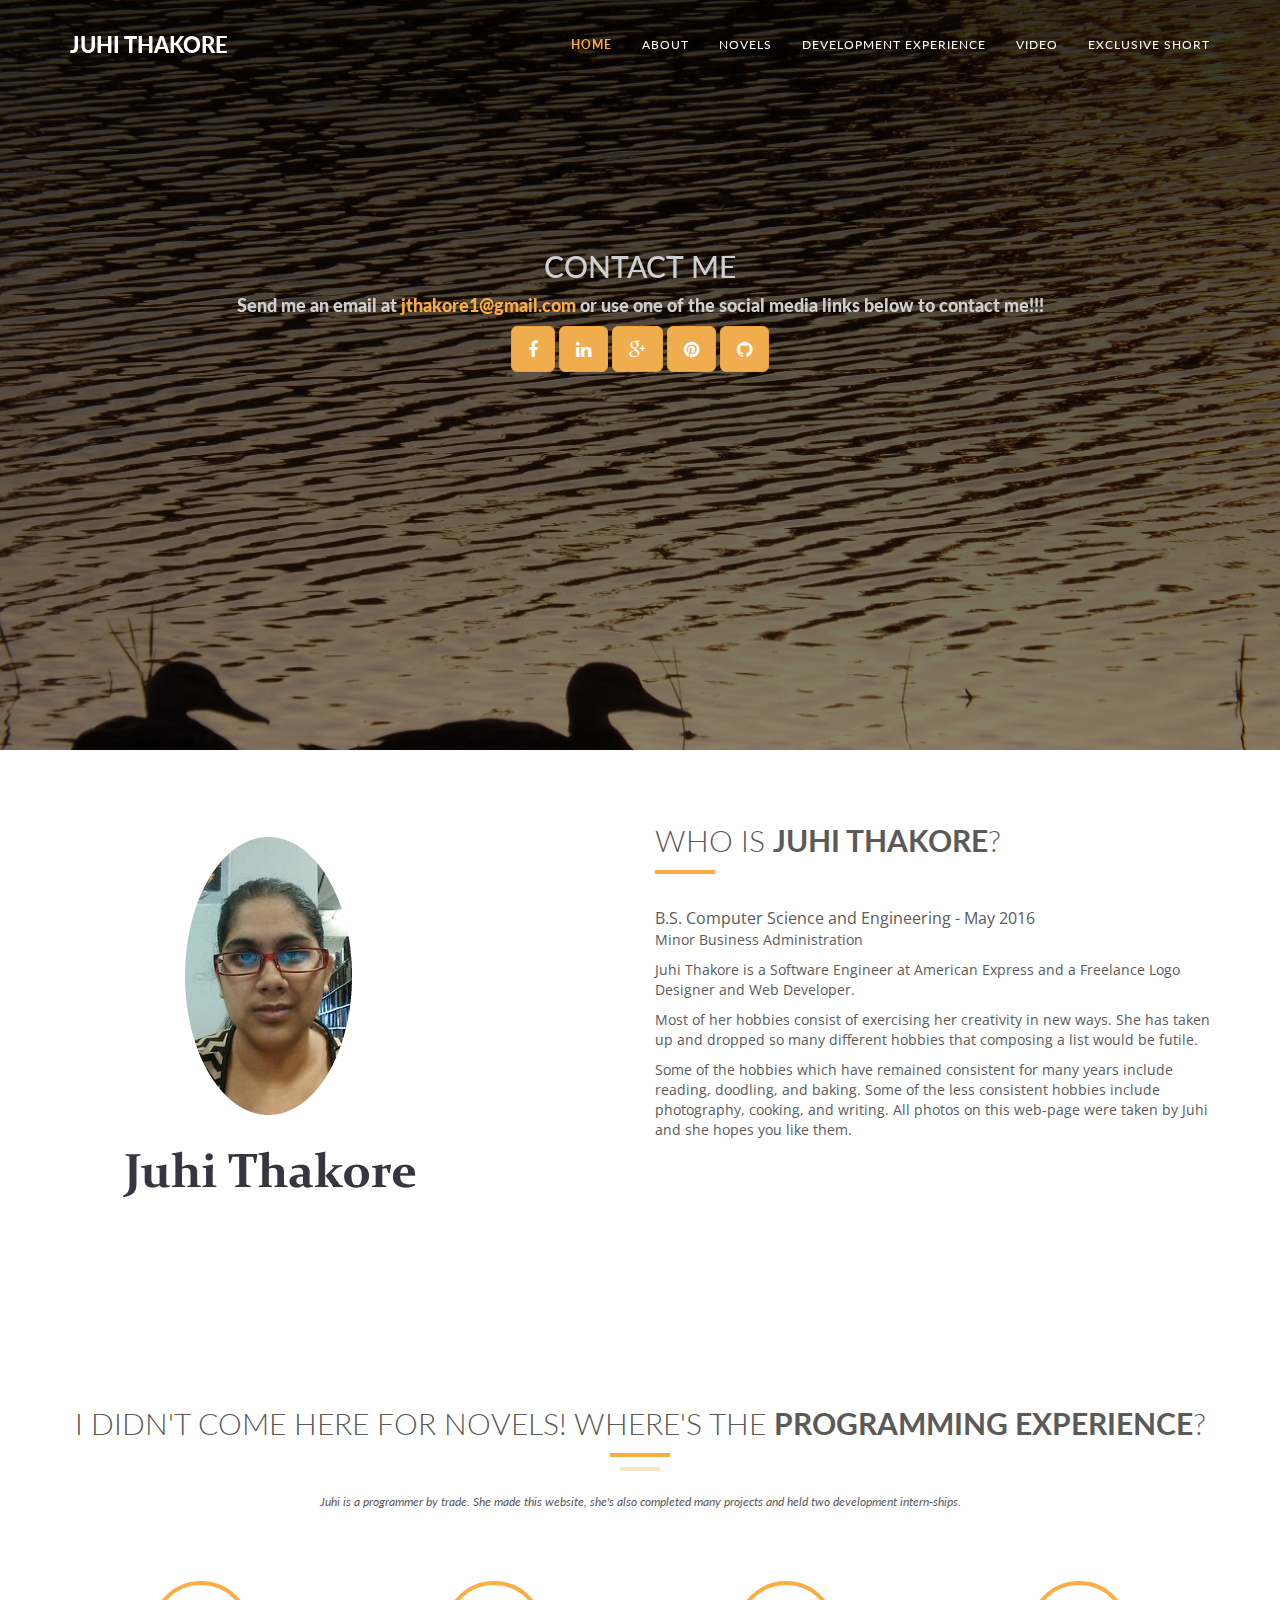
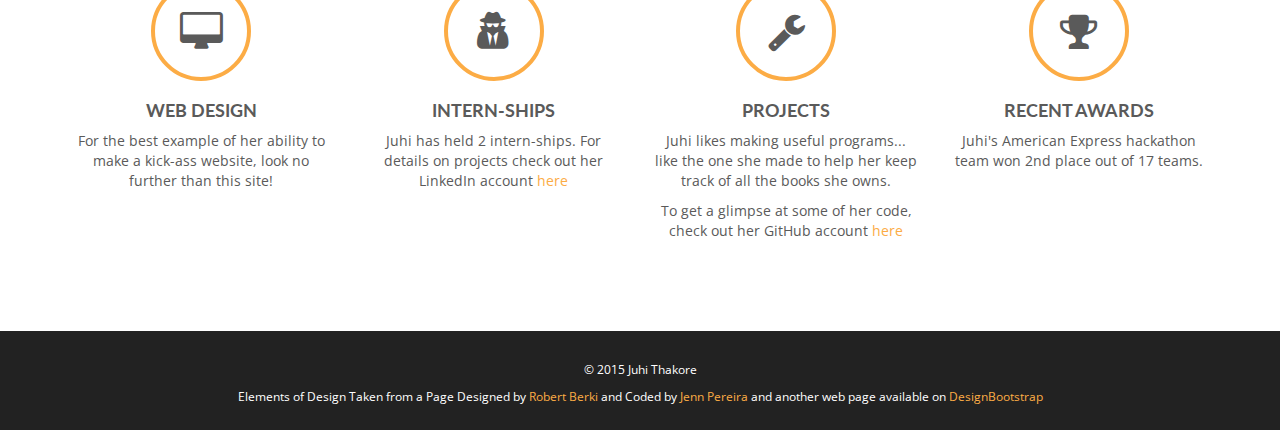
==== commit dd3affc3: "updated" ====
--- a/index.html
+++ b/index.html
@@ -3,6 +3,9 @@
   <head>
     <!-- Basic Page Needs
     ================================================== -->
+	<!--This webpage was written by Juhi Thakore using a template from Digital Agency One called Spirit 8 and taking inspiration from other pages-->
+	<!--
+    ===================================================-->
     <meta charset="utf-8">
     <!--[if IE]><meta http-equiv="x-ua-compatible" content="IE=9" /><![endif]-->
     <meta name="viewport" content="width=device-width, initial-scale=1">
@@ -61,6 +64,7 @@
         </div>
 
         <!-- Collect the nav links, forms, and other content for toggling -->
+		<!--Navigation bar for scrolling to pertinent section on main page, or going to the second page-->
         <div class="collapse navbar-collapse" id="bs-example-navbar-collapse-1">
           <ul class="nav navbar-nav navbar-right">
             <li><a href="#tf-home" class="page-scroll">Home</a></li>
@@ -74,13 +78,13 @@
       </div><!-- /.container-fluid -->
     </nav>
 
-    <!-- Home Page
-    ==========================================-->
+    <!-- Home Section-->
     <div id="tf-home" class="text-center">
         <div class="overlay">
             <div class="content">
                 <div id="carousel-slider" data-ride="carousel" class="carousel slide">
 					<div class="carousel-inner">
+					<!--Carousel is so cool! I have 2 different types demonstrated on this web page. This one goes around automatically.-->
 						<div class="item active">
 							<h2> 
 								Contact Me
@@ -91,18 +95,10 @@
 						</div>
 						<div class="item">
 						 <h2> 
-								A Tale of Two Priorities
+								Professional Interests
 							</h2>
 						   <h3>
-								I'm an author and a developer wannabe in one package. My portfolio (this site) reflects that.
-							</h3>
-						</div>
-						<div class="item">
-						 <h2> 
-								Story Time
-							</h2>
-						   <h3>
-							As a treat for those who actually went to the trouble of coming here click <a href="exclusiveShort.html">here</a> for an exclusive short.
+								I'm a software engineer with experience in ETL/SQL development and web development. My portfolio (this site) reflects that.
 							</h3>
 						</div>                         
 					</div>
@@ -118,8 +114,7 @@
         </div>
     </div>
 
-    <!-- About Us Page
-    ==========================================-->
+    <!-- About Me Section -->
     <div id="tf-about">
         <div class="container">
             <div class="row">
@@ -135,8 +130,7 @@
                         </div>
 						<p class="intro">B.S. Computer Science and Engineering - May 2016</p>
 						<p>Minor Business Administration</p>
-                        <p>Juhi Thakore is a student at the University of Florida.</p>
-						<p>The future is extremely uncertain for her. She knows she'll be a software engineer, if for no other reason than that's what she's been trained to do, but hopes that she'll one day get the opportunity to explore the amazing world of project management.</p>
+                        <p>Juhi Thakore is a Software Engineer at American Express and a Freelance Logo Designer and Web Developer.</p>
 						<p>Most of her hobbies consist of exercising her creativity in new ways. She has taken up and dropped so many different hobbies that composing a list would be futile.</p>
 						<p>Some of the hobbies which have remained consistent for many years include reading, doodling, and baking. Some of the less consistent hobbies include photography, cooking, and writing. All photos on this web-page were taken by Juhi and she hopes you like them.</p>
                     </div>
@@ -145,94 +139,8 @@
         </div>
     </div>
 
-    <!-- Team Page
-    ==========================================-->
-    <div id="tf-team" class="text-center">
-        <div class="overlay">
-            <div class="container">
-                <div class="section-title center">
-                    <h2>Hina Vohra... <strong>Who's That</strong>?</h2>
-					<p>Juhi goes by many names. She writes the occasional novel, novella or short story. If you don't know where to find them, they you weren't meant to know. But if you came here because you enjoy reading them, Hina want's you to know she's flattered and has listed some upcoming and currently updating novels below.</p>
-                    <div class="line">
-                        <hr>
-                    </div>
-                </div>
-
-                <div id="team" class="owl-carousel owl-theme row">
-                    <div class="item">
-                        <div class="thumbnail">
-                            <img src="img/team/01.jpg" alt="..." class="img-circle team-img">
-                            <div class="caption">
-                                <h3>White Noise</h3>
-                                <p>Upcoming</p>
-                                <p>Nothing is more frightening and comforting than the white noise of our lives.</p>
-                            </div>
-                        </div>
-                    </div>
-
-                    <div class="item">
-                        <div class="thumbnail">
-                            <img src="img/team/02.jpg" alt="..." class="img-circle team-img">
-                            <div class="caption">
-                                <h3>Emme</h3>
-                                <p>Upcoming</p>
-                                <p>Almost raped and sold to an Anglan Lord, Emme escapes the tyranny of her father’s home.</p>
-                            </div>
-                        </div>
-                    </div>
-
-                    <div class="item">
-                        <div class="thumbnail">
-                            <img src="img/team/03.jpg" alt="..." class="img-circle team-img">
-                            <div class="caption">
-                                <h3>Public Relations</h3>
-                                <p>Updating</p>
-                                <p>She was at the top of her game, but her personal life feels a little lacking. Enter Sebastian Hunter. Too bad he's on her shit list...</p>
-                            </div>
-                        </div>
-                    </div>
-
-                    <div class="item">
-                        <div class="thumbnail">
-                            <img src="img/team/04.jpg" alt="..." class="img-circle team-img">
-                            <div class="caption">
-                                <h3>The Life and Times of Demon</h3>
-                                <p>Completed - To Post</p>
-                                <p>A short faerie-tale-esque story about a demon from hell. Even demons deserve their happily ever after...</p>
-                            </div>
-                        </div>
-                    </div>
-
-                    <div class="item">
-                        <div class="thumbnail">
-                            <img src="img/team/02.jpg" alt="..." class="img-circle team-img">
-                            <div class="caption">
-                                <h3>Olivia</h3>
-                                <p>Upcoming</p>
-                                <p>If you could be reincarnated to save worlds, one at a time, how would you do it?</p>
-                            </div>
-                        </div>
-                    </div>
-
-                    <div class="item">
-                        <div class="thumbnail">
-                            <img src="img/team/06.png" alt="..." class="img-circle team-img">
-                            <div class="caption">
-                                <h3>A Cautionary Tale</h3>
-                                <p>Upcoming</p>
-                                <p>A series of extremely short stories all with a similar theme. :)</p>
-                            </div>
-                        </div>
-                    </div>
-
-                </div>
-                
-            </div>
-        </div>
-    </div>
-
-    <!-- Services Section
-    ==========================================-->
+    <!-- Programming Experience Section.
+	Pretend that "services" means that this demonstrates the services I can provide. -->
     <div id="tf-services" class="text-center">
         <div class="container">
             <div class="section-title center">
@@ -269,26 +177,6 @@
                     <h4><strong>Recent Awards</strong></h4>
                     <p>Juhi's American Express hackathon team won 2nd place out of 17 teams.</p>
                 </div>
-            </div>
-        </div>
-    </div>
-
-    <!-- Clients Section
-    ==========================================-->
-    <div id="tf-clients" class="text-center">
-        <div class="overlay">
-            <div class="container">
-
-                <div class="section-title center">
-                    <h2>A Quick <strong>Video</strong> Segment</h2>
-                    <div class="line">
-                        <hr>
-                    </div>
-                </div>
-                <div style="text-align:center">
-                    <iframe width="560" height="315"  src="https://www.youtube.com/embed/VPf1Lb0TKgg" frameborder="0" allowfullscreen></iframe>
-                </div>
-
             </div>
         </div>
     </div>
@@ -322,4 +210,4 @@
     <script type="text/javascript" src="js/main.js"></script>
 
   </body>
-</html>+</html>
--- a/css/style.css
+++ b/css/style.css
@@ -1,11 +1,14 @@
 @import url(http://fonts.googleapis.com/css?family=Lato:100,300,400,700,900,100italic,300italic,400italic,700italic,900italic);
 @import url(http://fonts.googleapis.com/css?family=Open+Sans:300italic,400italic,600italic,700italic,800italic,700,300,600,800,400);
 
+/*JUHI: The one bit of css I wrote myself. I also tried my hand at javascript before I realized the template had what I wanted already in it.*/
+
+/*I understand the concept of specificity so I used it to make the paragraph sections align left. This makes the story more intuitive to read since it's formatted like an actual story and no longer centred like a poem.*/
 #shortStoryDiv p{
  text-align:left;
 }
 
-
+/*the rest was from the template. I may have made minor changes to a header, but I can't remember which one.*/
 body, html{
 	font-family: 'Lato', sans-serif;
 	text-rendering: optimizeLegibility !important;
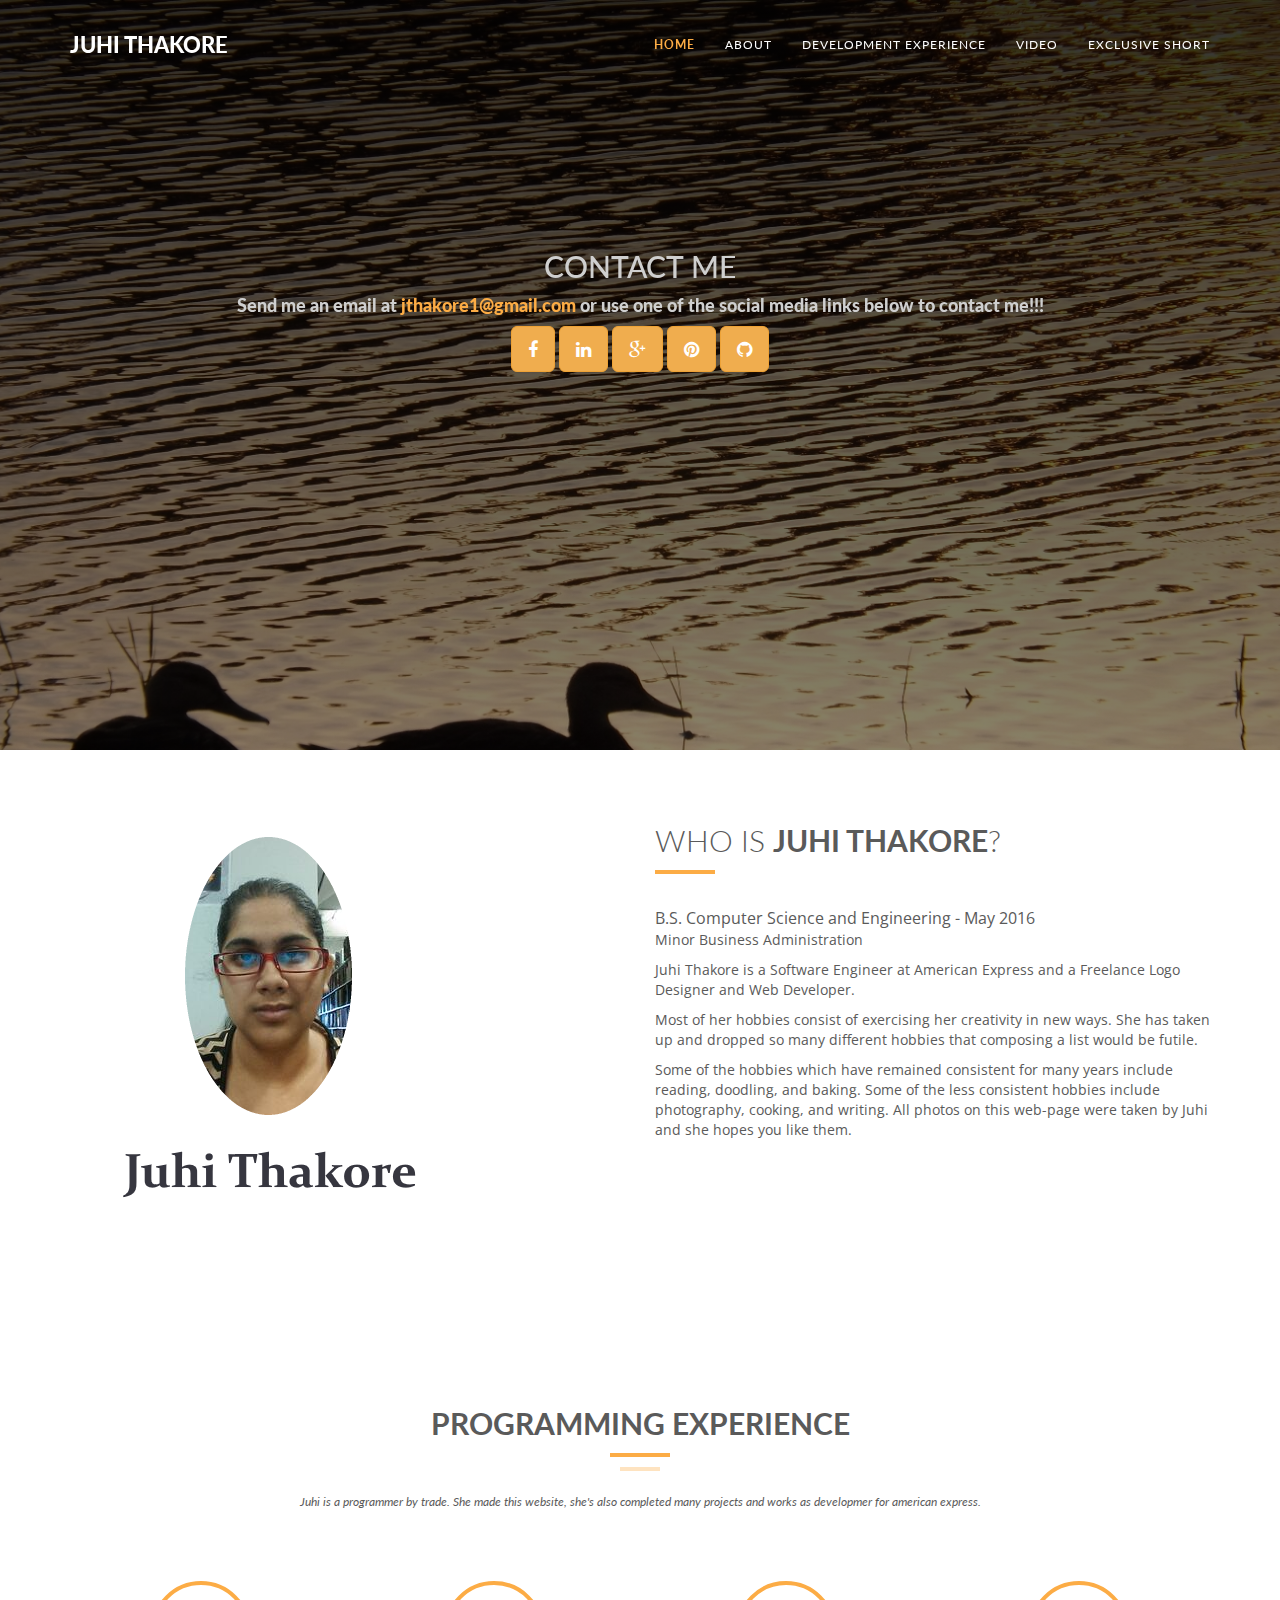
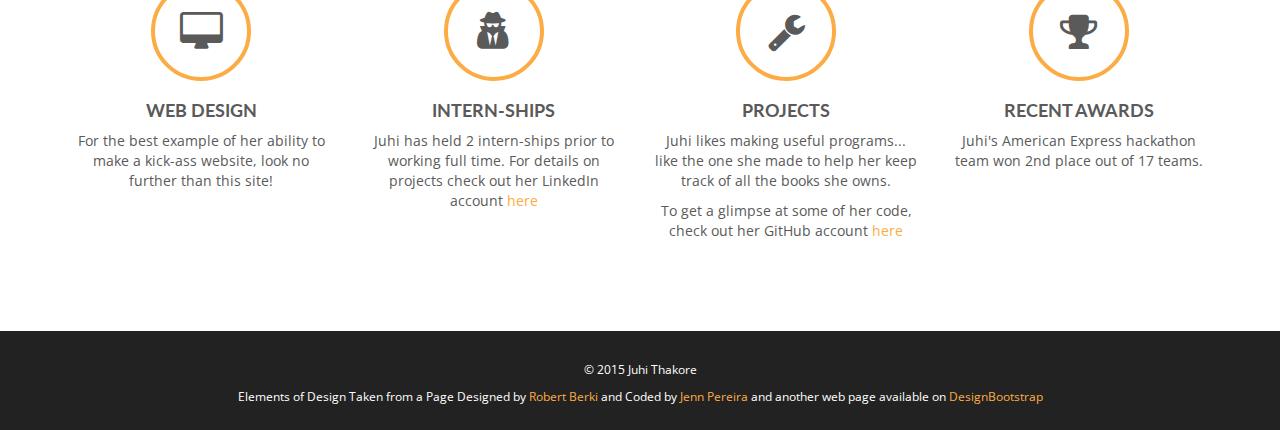
==== commit b9c65aaf: "Update index.html" ====
--- a/index.html
+++ b/index.html
@@ -69,7 +69,6 @@
           <ul class="nav navbar-nav navbar-right">
             <li><a href="#tf-home" class="page-scroll">Home</a></li>
             <li><a href="#tf-about" class="page-scroll">About</a></li>
-            <li><a href="#tf-team" class="page-scroll">Novels</a></li>
             <li><a href="#tf-services" class="page-scroll">Development Experience</a></li>
             <li><a href="#tf-clients" class="page-scroll">Video</a></li>
             <li><a href="exclusiveShort.html" class="page-scroll">Exclusive Short</a></li>
@@ -144,12 +143,12 @@
     <div id="tf-services" class="text-center">
         <div class="container">
             <div class="section-title center">
-                <h2>I didn't come here for novels! Where's the <strong>Programming Experience</strong>?</h2>
+                <h2><strong>Programming Experience</strong></h2>
                 <div class="line">
                     <hr>
                 </div>
                 <div class="clearfix"></div>
-                <small><em>Juhi is a programmer by trade. She made this website, she's also completed many projects and held two development intern-ships.</em></small>
+                <small><em>Juhi is a programmer by trade. She made this website, she's also completed many projects and works as developmer for american express.</em></small>
             </div>
             <div class="space"></div>
             <div class="row">
@@ -162,7 +161,7 @@
                 <div class="col-md-3 col-sm-6 service">
                     <i class="fa fa-user-secret"></i>
                     <h4><strong>Intern-ships</strong></h4>
-                    <p>Juhi has held 2 intern-ships. For details on projects check out her LinkedIn account <a href="https://www.linkedin.com/pub/juhi-thakore/a0/4a9/ab4">here</a></p>
+                    <p>Juhi has held 2 intern-ships prior to working full time. For details on projects check out her LinkedIn account <a href="https://www.linkedin.com/pub/juhi-thakore/a0/4a9/ab4">here</a></p>
                 </div>
 
                 <div class="col-md-3 col-sm-6 service">
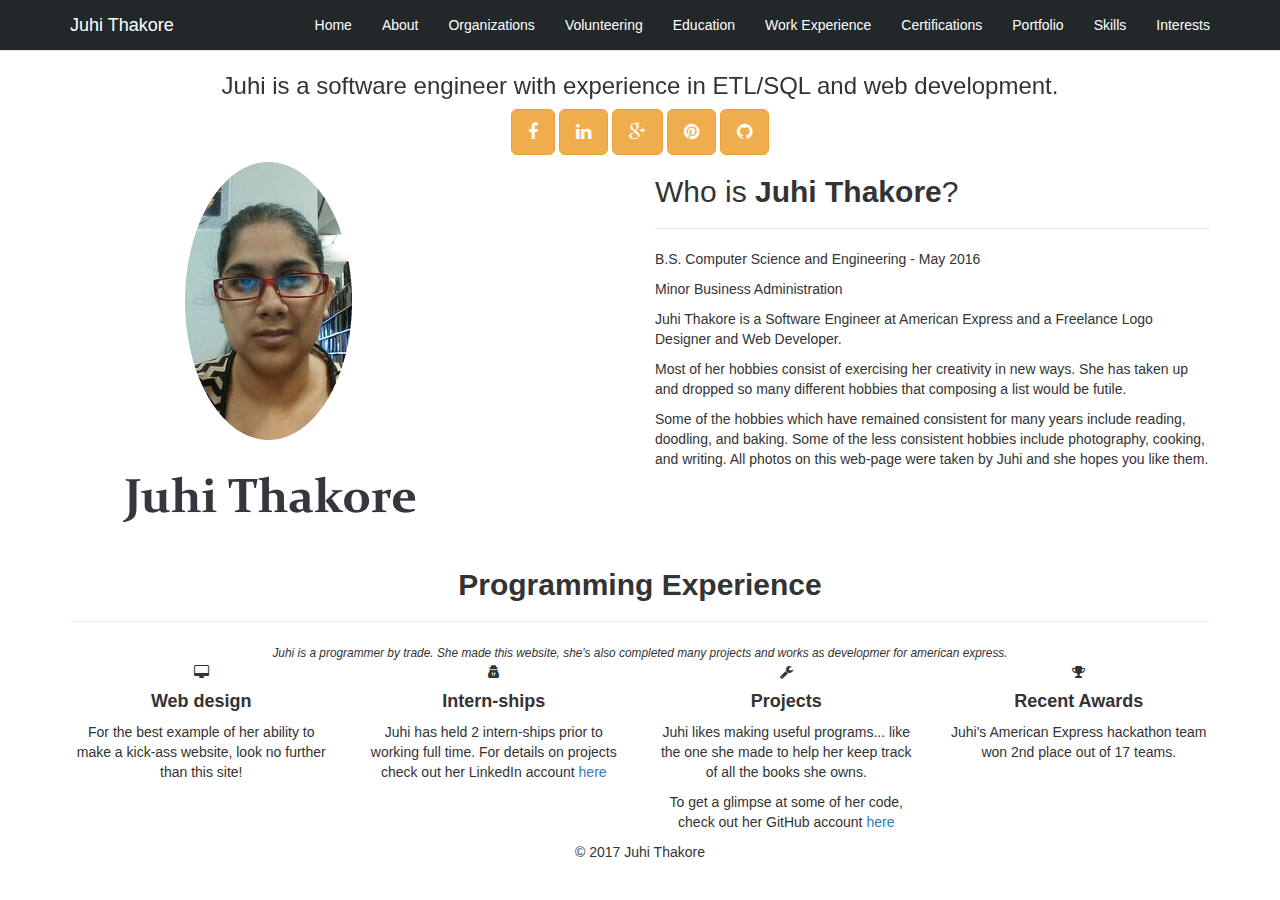
==== commit 506cf242: "removal" ====
--- a/index.html
+++ b/index.html
@@ -1,18 +1,14 @@
 <!DOCTYPE html>
 <html lang="en">
   <head>
-    <!-- Basic Page Needs
-    ================================================== -->
-	<!--This webpage was written by Juhi Thakore using a template from Digital Agency One called Spirit 8 and taking inspiration from other pages-->
-	<!--
-    ===================================================-->
+    
+	<!--[if lt IE 9]><meta http-equiv="x-ua-compatible" content="IE=9" /><![endif]-->
     <meta charset="utf-8">
-    <!--[if IE]><meta http-equiv="x-ua-compatible" content="IE=9" /><![endif]-->
-    <meta name="viewport" content="width=device-width, initial-scale=1">
-    <title>Juhi Thakore - Me, Myself and I</title>
-    <meta name="description" content="Spirit8 is a Digital agency one page template built based on bootstrap framework. This template is design by Robert Berki and coded by Jenn Pereira. It is simple, mobile responsive, perfect for portfolio and agency websites. Get this for free exclusively at ThemeForces.com">
-    <meta name="keywords" content="bootstrap theme, portfolio template, digital agency, onepage, mobile responsive, spirit8, free website, free theme, themeforces themes, themeforces wordpress themes, themeforces bootstrap theme">
-    <meta name="author" content="ThemeForces.com">
+	<meta name="viewport" content="width=device-width, initial-scale=1">
+    <title>Juhi Thakore</title>
+    <meta name="description" content="Resume">
+    <meta name="keywords" content="Juhi, Thakore, Resume, Web, Software, Development">
+    <meta name="author" content="Juhi Thakore">
     
     <!-- Favicons
     ================================================== -->
@@ -25,15 +21,10 @@
     <link rel="stylesheet" type="text/css"  href="css/bootstrap.css">
     <link rel="stylesheet" type="text/css" href="fonts/font-awesome/css/font-awesome.css">
 
-    <!-- Slider
-    ================================================== -->
-    <link href="css/owl.carousel.css" rel="stylesheet" media="screen">
-    <link href="css/owl.theme.css" rel="stylesheet" media="screen">
 
     <!-- Stylesheet
     ================================================== -->
     <link rel="stylesheet" type="text/css"  href="css/style.css">
-    <link rel="stylesheet" type="text/css" href="css/responsive.css">
 
     <link href='http://fonts.googleapis.com/css?family=Lato:100,300,400,700,900,100italic,300italic,400italic,700italic,900italic' rel='stylesheet' type='text/css'>
     <link href='http://fonts.googleapis.com/css?family=Open+Sans:300italic,400italic,600italic,700italic,800italic,700,300,600,800,400' rel='stylesheet' type='text/css'>
@@ -69,10 +60,15 @@
           <ul class="nav navbar-nav navbar-right">
             <li><a href="#tf-home" class="page-scroll">Home</a></li>
             <li><a href="#tf-about" class="page-scroll">About</a></li>
-            <li><a href="#tf-services" class="page-scroll">Development Experience</a></li>
-            <li><a href="#tf-clients" class="page-scroll">Video</a></li>
-            <li><a href="exclusiveShort.html" class="page-scroll">Exclusive Short</a></li>
-          </ul>
+			<li><a href="#tf-org" class="page-scroll">Organizations</a></li>
+			<li><a href="#tf-volunteer" class="page-scroll">Volunteering</a></li>
+            <li><a href="#tf-education" class="page-scroll">Education</a></li>
+			            <li><a href="#tf-work" class="page-scroll">Work Experience</a></li>
+            <li><a href="#tf-certifications" class="page-scroll">Certifications</a></li>
+			<li><a href="#tf-portfolio" class="page-scroll">Portfolio</a></li>
+            <li><a href="#tf-skills" class="page-scroll">Skills</a></li>
+			<li><a href="#tf-interests" class="page-scroll">Interests</a></li>
+			</ul>
         </div><!-- /.navbar-collapse -->
       </div><!-- /.container-fluid -->
     </nav>
@@ -84,22 +80,30 @@
                 <div id="carousel-slider" data-ride="carousel" class="carousel slide">
 					<div class="carousel-inner">
 					<!--Carousel is so cool! I have 2 different types demonstrated on this web page. This one goes around automatically.-->
-						<div class="item active">
+					<div class="item active">
+						 <h2> 
+								Professional
+							</h2>
+						   <h3>
+								Juhi is a software engineer with experience in ETL/SQL and web development.
+							</h3>
+						</div>  
+						<div class="item">
 							<h2> 
-								Contact Me
+								Welcome!
 							</h2>
 							<h3>
-								Send me an email at <a href="mailto:jthakore1@gmail.com">jthakore1@gmail.com</a> or use one of the social media links below to contact me!!!
+								You can check out Juhi's portfolio <a href="#">here</a>
 							</h3>
 						</div>
 						<div class="item">
-						 <h2> 
-								Professional Interests
+							<h2> 
+								I'd Love to Hear From You!
 							</h2>
-						   <h3>
-								I'm a software engineer with experience in ETL/SQL development and web development. My portfolio (this site) reflects that.
+							<h3>
+								Contact Juhi at <a href="mailto:jthakore1@gmail.com">jthakore1@gmail.com</a>
 							</h3>
-						</div>                         
+						</div>                     
 					</div>
 				</div>
 				<div class="social-div">
@@ -186,8 +190,7 @@
 			 <div class="container">
             <div class="row text-center">
                 <div class="col-md-12">
-				<p>© 2015 Juhi Thakore </p><p> Elements of Design Taken from a Page Designed by <a href="https://dribbble.com/shots/1817781--FREEBIE-Spirit8-Digital-agency-one-page-template">Robert Berki</a> and Coded by <a href="https://dribbble.com/jennpereira">Jenn Pereira</a> and another web page available on
-				<a href="http://www.designbootstrap.com/" target="_blank"> DesignBootstrap </a></p>
+				<p>© 2017 Juhi Thakore </p>
                 </div>
             </div>
         </div>
@@ -202,11 +205,10 @@
     <script type="text/javascript" src="js/SmoothScroll.js"></script>
     <script type="text/javascript" src="js/jquery.isotope.js"></script>
 
-    <script src="js/owl.carousel.js"></script>
 
     <!-- Javascripts
     ================================================== -->
-    <script type="text/javascript" src="js/main.js"></script>
+    <script type="text/javascript" src="js/script.js"></script>
 
   </body>
 </html>
--- a/css/style.css
+++ b/css/style.css
@@ -1,579 +1,9 @@
-@import url(http://fonts.googleapis.com/css?family=Lato:100,300,400,700,900,100italic,300italic,400italic,700italic,900italic);
-@import url(http://fonts.googleapis.com/css?family=Open+Sans:300italic,400italic,600italic,700italic,800italic,700,300,600,800,400);
-
-/*JUHI: The one bit of css I wrote myself. I also tried my hand at javascript before I realized the template had what I wanted already in it.*/
-
-/*I understand the concept of specificity so I used it to make the paragraph sections align left. This makes the story more intuitive to read since it's formatted like an actual story and no longer centred like a poem.*/
-#shortStoryDiv p{
- text-align:left;
+.navbar {
+	background: #222729;
 }
-
-/*the rest was from the template. I may have made minor changes to a header, but I can't remember which one.*/
-body, html{
-	font-family: 'Lato', sans-serif;
-	text-rendering: optimizeLegibility !important;
-	-webkit-font-smoothing: antialiased !important;
-	color: #5a5a5a;
+.navbar-default .navbar-nav > li > a {
+    color: #fff;
 }
-
-h1{
-	text-transform: uppercase;
-}
-h1 strong{
-	font-weight: 900;
-}
-h2{
-	text-transform: uppercase;
-	line-height: 20px;
-	margin:  0;
-}
-h3{
-font-size: 18px;
-font-weight: 900;
-}
-h4{
-	text-transform: uppercase;
-}
-h5{
-	text-transform: uppercase;
-	font-weight: 700;
-	line-height: 20px;
-}
-p{
-	font-family: 'Open Sans', sans-serif;
-}
-p.intro{
-	font-size: 16px;
-	margin: 12px 0 0;
-	line-height: 24px;
-	font-family: 'Open Sans', sans-serif;
-}
-a{ color: #FCAC45;}
-a:hover,
-a:focus{
-	text-decoration: none;
-	color: #FCAC45;
-}
-
-.section-title hr{
-	border-color: #fcac45;
-	border-width: 4px;
-	width: 60px;
-	float: left;
-	clear: both;
-}
-.clearfix:after {
-     visibility: hidden;
-     display: block;
-     font-size: 0;
-     content: " ";
-     clear: both;
-     height: 0;
-     }
-.clearfix { display: inline-block; }
-* html .clearfix { height: 1%; }
-.clearfix { display: block; }
-ul, ol{
-	padding: 0;
-	webkit-padding: 0;
-	moz-padding: 0;
-}
-/* Navigation */
-#tf-menu {
-	padding: 20px;
-	transition: all 0.8s;
-}
-#tf-menu.navbar-default {
-	background-color: rgba(248, 248, 248, 0);
-	border-color: rgba(231, 231, 231, 0);
-}
-#tf-menu a.navbar-brand {
-text-transform: uppercase;
-font-size: 22px;
-color: #fff;
-font-weight: 900;
-}
-
-#tf-menu.navbar-default .navbar-nav > li > a {
-	text-transform: uppercase;
-	color: #FFF;
-	font-size: 12px;
-	letter-spacing: 1px;
-}
-.on {
-	background-color: #222222 !important;
-	padding: 0 !important;
-}
-.navbar-default .navbar-nav > .active > a, 
-.navbar-default .navbar-nav > .active > a:hover, 
-.navbar-default .navbar-nav > .active > a:focus {
-	color: #FCAC45 !important;
-	background-color: transparent;
-	font-weight: 700;
-}
-
-.navbar-toggle {
-	border-radius: 0;
-	}
-.navbar-default .navbar-toggle:hover, 
-.navbar-default .navbar-toggle:focus {
-	background-color: #FCAC45;
-	border-color: #FCAC45;
-	}
-.navbar-default .navbar-toggle:hover>.icon-bar {
-	background-color: #FFF;
-	}
-/* Home Style */
-#tf-home{
-	background: url(../img/01.jpg);
-	background-size: cover;
-	background-position: center;
-	background-attachment: fixed;
-	background-repeat: no-repeat;
-	color: #cfcfcf;
-}
-
-#tf-home .overlay{
-	background: -moz-linear-gradient(top,  rgba(0,0,0,0.8) 0%, rgba(0,0,0,0.73) 17%, rgba(0,0,0,0.66) 35%, rgba(0,0,0,0.55) 62%, rgba(0,0,0,0.4) 100%); /* FF3.6+ */
-	background: -webkit-gradient(linear, left top, left bottom, color-stop(0%,rgba(0,0,0,0.8)), color-stop(17%,rgba(0,0,0,0.73)), color-stop(35%,rgba(0,0,0,0.66)), color-stop(62%,rgba(0,0,0,0.55)), color-stop(100%,rgba(0,0,0,0.4))); /* Chrome,Safari4+ */
-	background: -webkit-linear-gradient(top,  rgba(0,0,0,0.8) 0%,rgba(0,0,0,0.73) 17%,rgba(0,0,0,0.66) 35%,rgba(0,0,0,0.55) 62%,rgba(0,0,0,0.4) 100%); /* Chrome10+,Safari5.1+ */
-	background: -o-linear-gradient(top,  rgba(0,0,0,0.8) 0%,rgba(0,0,0,0.73) 17%,rgba(0,0,0,0.66) 35%,rgba(0,0,0,0.55) 62%,rgba(0,0,0,0.4) 100%); /* Opera 11.10+ */
-	background: -ms-linear-gradient(top,  rgba(0,0,0,0.8) 0%,rgba(0,0,0,0.73) 17%,rgba(0,0,0,0.66) 35%,rgba(0,0,0,0.55) 62%,rgba(0,0,0,0.4) 100%); /* IE10+ */
-	background: linear-gradient(to bottom,  rgba(0,0,0,0.8) 0%,rgba(0,0,0,0.73) 17%,rgba(0,0,0,0.66) 35%,rgba(0,0,0,0.55) 62%,rgba(0,0,0,0.4) 100%); /* W3C */
-	filter: progid:DXImageTransform.Microsoft.gradient( startColorstr='#cc000000', endColorstr='#66000000',GradientType=0 ); /* IE6-9 */
-	height: 750px;
-	background-attachment: fixed;
-}
-#tf-home p.lead{
-	color: #e3e3e3;
-}
-
-.content{
-	position: relative;
-	padding: 20% 0 0;
-}
-
-.color{
-	color: #fcac45;
-}
-
-a.fa.fa-angle-down {
-	padding: 10px 15px;
-	color: #fff;
-	border: 2px solid #b4b4b4;
-	border-radius: 50%;
-	font-size: 24px;
-	margin-top: 200px;
-	transition: all 0.5s;
-}
-a.fa.fa-angle-down:hover{
-	background: #fcac45;
-	color: #ffffff;
-	border: 2px solid #fcac45;
-}
-/* About Section */
-#tf-about{
-	padding: 80px 0;
-}
-ul.about-list{ margin: 30px 0 0 ;}
-ul.about-list li{
-	display: block;
-	font-size: 16px;
-	line-height: 30px;
-	font-family: 'Open Sans', sans-serif;
-}
-ul.about-list li span{ 
-	margin-right: 10px;
-}
-
-/* Team Section */
-#tf-team{
-	background: url(../img/03.jpg);
-	background-size: cover;
-	background-position: center;
-	background-attachment: fixed;
-	background-repeat: no-repeat;
-	color: #ffffff;
-}
-#tf-team .overlay{
-	background: -moz-linear-gradient(top,  rgba(0,0,0,0.8) 0%, rgba(0,0,0,0.73) 17%, rgba(0,0,0,0.66) 35%, rgba(0,0,0,0.55) 62%, rgba(0,0,0,0.4) 100%); /* FF3.6+ */
-	background: -webkit-gradient(linear, left top, left bottom, color-stop(0%,rgba(0,0,0,0.8)), color-stop(17%,rgba(0,0,0,0.73)), color-stop(35%,rgba(0,0,0,0.66)), color-stop(62%,rgba(0,0,0,0.55)), color-stop(100%,rgba(0,0,0,0.4))); /* Chrome,Safari4+ */
-	background: -webkit-linear-gradient(top,  rgba(0,0,0,0.8) 0%,rgba(0,0,0,0.73) 17%,rgba(0,0,0,0.66) 35%,rgba(0,0,0,0.55) 62%,rgba(0,0,0,0.4) 100%); /* Chrome10+,Safari5.1+ */
-	background: -o-linear-gradient(top,  rgba(0,0,0,0.8) 0%,rgba(0,0,0,0.73) 17%,rgba(0,0,0,0.66) 35%,rgba(0,0,0,0.55) 62%,rgba(0,0,0,0.4) 100%); /* Opera 11.10+ */
-	background: -ms-linear-gradient(top,  rgba(0,0,0,0.8) 0%,rgba(0,0,0,0.73) 17%,rgba(0,0,0,0.66) 35%,rgba(0,0,0,0.55) 62%,rgba(0,0,0,0.4) 100%); /* IE10+ */
-	background: linear-gradient(to bottom,  rgba(0,0,0,0.8) 0%,rgba(0,0,0,0.73) 17%,rgba(0,0,0,0.66) 35%,rgba(0,0,0,0.55) 62%,rgba(0,0,0,0.4) 100%); /* W3C */
-	filter: progid:DXImageTransform.Microsoft.gradient( startColorstr='#cc000000', endColorstr='#66000000',GradientType=0 ); /* IE6-9 */
-	height: auto;
-	background-attachment: fixed;
-	padding: 80px 0;
-}
-.section-title.center{
-	padding: 30px 0;
-}
-.section-title h2,
-.section-title.center h2{
-	font-weight: 300;
-}
-.section-title.center .line{
-	border-top: 4px solid #fcac45;
-	height: 10px;
-	width: 60px;
-	text-align: center;
-	margin: 0 auto;
-	margin-top: 20px;
-}
-
-.section-title.center hr {
-	border-top: 4px solid rgba(252, 172, 69, 0.34);
-	width: 40px;
-	text-align: center;
-	margin-top: 10px;
-	position: relative;
-	left: 17%;
-}
-#team{ margin: 0 auto}
-#team .item{
-    padding: 0;
-    margin: 15px;
-    color: #FFF;
-    text-align: center;
-}
-
-img.img-circle.team-img {
-	width: 120px;
-	height: 120px;
-	border: 4px solid transparent;
-	transition: all 0.5s;
-}
-#tf-team .item .thumbnail:hover>img.img-circle.team-img{
-	border: 4px solid #FCAC45;
-}
-#tf-team .thumbnail {
-	background: transparent;
-	border: 0;
-}
-
-#tf-team .thumbnail .caption {
-	padding: 9px;
-	color: #F2F2F2;
-}
-
-.owl-theme .owl-controls .owl-page span {
-	display: block;
-	width: 10px;
-	height: 10px;
-	margin: 5px 7px;
-	filter: Alpha(Opacity=1);
-	opacity: 1;
-	-webkit-border-radius: 0;
-	-moz-border-radius: 20px;
-	border-radius: 0;
-	background: #FFFFFF;
-	transition: all 0.5s;
-}
-
-.owl-theme .owl-controls .owl-page.active span, 
-.owl-theme .owl-controls.clickable .owl-page:hover span {
-	filter: Alpha(Opacity=100);
-	opacity: 1;
-	background: #FCAC45;
-}
-.owl-theme .owl-controls .owl-page.active span{
-	background: #FCAC45;
-}
-
-/* Services Section */
-#tf-services{
-	padding: 80px 0;
-}
-
-.space{
-	margin-top: 40px;
-}
-
-#tf-services i.fa {
-	font-size: 40px;
-	border: 4px solid #FCAC45;
-	width: 100px;
-	height: 100px;
-	padding: 27px 25px;
-	margin-bottom: 10px;
-	border-radius: 50%;
-	transition: all 0.5s;
-}
-
-#tf-services i.fa.fa-mobile{
-	font-size: 50px;
-	padding: 20px 25px;
-}
-
-#tf-services .service:hover>i.fa{
-	background: #FCAC45;
-	color: #ffffff;
-}
-
-/* Clients Section */
-#tf-clients{
-	background: url(../img/04.jpg);
-	background-size: cover;
-	background-position: center;
-	background-attachment: fixed;
-	background-repeat: no-repeat;
-	color: #ffffff;
-}
-
-#tf-clients .overlay{
-	background: -moz-linear-gradient(top,  rgba(0,0,0,0.8) 0%, rgba(0,0,0,0.73) 17%, rgba(0,0,0,0.66) 35%, rgba(0,0,0,0.55) 62%, rgba(0,0,0,0.4) 100%); /* FF3.6+ */
-	background: -webkit-gradient(linear, left top, left bottom, color-stop(0%,rgba(0,0,0,0.8)), color-stop(17%,rgba(0,0,0,0.73)), color-stop(35%,rgba(0,0,0,0.66)), color-stop(62%,rgba(0,0,0,0.55)), color-stop(100%,rgba(0,0,0,0.4))); /* Chrome,Safari4+ */
-	background: -webkit-linear-gradient(top,  rgba(0,0,0,0.8) 0%,rgba(0,0,0,0.73) 17%,rgba(0,0,0,0.66) 35%,rgba(0,0,0,0.55) 62%,rgba(0,0,0,0.4) 100%); /* Chrome10+,Safari5.1+ */
-	background: -o-linear-gradient(top,  rgba(0,0,0,0.8) 0%,rgba(0,0,0,0.73) 17%,rgba(0,0,0,0.66) 35%,rgba(0,0,0,0.55) 62%,rgba(0,0,0,0.4) 100%); /* Opera 11.10+ */
-	background: -ms-linear-gradient(top,  rgba(0,0,0,0.8) 0%,rgba(0,0,0,0.73) 17%,rgba(0,0,0,0.66) 35%,rgba(0,0,0,0.55) 62%,rgba(0,0,0,0.4) 100%); /* IE10+ */
-	background: linear-gradient(to bottom,  rgba(0,0,0,0.8) 0%,rgba(0,0,0,0.73) 17%,rgba(0,0,0,0.66) 35%,rgba(0,0,0,0.55) 62%,rgba(0,0,0,0.4) 100%); /* W3C */
-	filter: progid:DXImageTransform.Microsoft.gradient( startColorstr='#cc000000', endColorstr='#66000000',GradientType=0 ); /* IE6-9 */
-	padding: 80px 0;
-	background-attachment: fixed;
-}
-
-#clients .item{
-    padding: 0;
-    margin: 35px;
-    color: #FFF;
-    text-align: center;
-}
-/* Gallery Section 
-==============================*/
-#tf-works{
-	padding: 80px 0;
-}
-.categories{ 
-	padding: 10px 0;
-}
-ul.cat li{
-	display: inline-block;
-}
-#tf-works li.pull-right {
-	margin-top: 10px;
-}
-ol.type li{
-	display: inline-block;
-	margin-left: 20px;
-}
-ol.type li:after{
-	content: ' | ';
-	margin-left: 20px;
-}
-ol.type li:last-child:after { content: ''; }
-ol.type li a{ color: #222222}
-ol.type li a.active { font-weight: 700; }
-.isotope-item { z-index: 2 }
-.isotope-hidden.isotope-item { z-index: 1 }
-.isotope,
-.isotope .isotope-item {
-    /* change duration value to whatever you like */
-    -webkit-transition-duration: 0.8s;
-    -moz-transition-duration: 0.8s;
-    transition-duration: 0.8s;
-}
-.isotope-item {
-    margin-right: -1px;
-    -webkit-backface-visibility: hidden;
-    backface-visibility: hidden;
-}
-.isotope {
-    -webkit-backface-visibility: hidden;
-    backface-visibility: hidden;
-    -webkit-transition-property: height, width;
-    -moz-transition-property: height, width;
-    transition-property: height, width;
-}
-.isotope .isotope-item {
-    -webkit-backface-visibility: hidden;
-    backface-visibility: hidden;
-    -webkit-transition-property: -webkit-transform, opacity;
-    -moz-transition-property: -moz-transform, opacity;
-    transition-property: transform, opacity;
-}
-.portfolio-item{
-	margin-bottom: 30px;
-}
-.portfolio-item .hover-bg{
-	height: 260px;
-	overflow: hidden;
-	position: relative;
-}
-
-.hover-bg .hover-text {
-	position: absolute;
-	text-align: center;
-	margin: 0 auto;
-	color: #ffffff;
-	background: rgba(0, 0, 0, 0.66);
-	padding: 25% 0;
-	height: 100%;
-	width: 100%;
-	opacity: 0;
-    transition: all 0.5s;
-}
-.hover-bg .hover-text>h4{
-	opacity: 0;
-	-webkit-transform: translateY(100%);
-            transform: translateY(100%);
-            transition: all 0.3s;
-}
-.hover-bg:hover .hover-text>h4{
-	opacity: 1;
-    -webkit-backface-visibility:hidden;
-    -webkit-transform: translateY(0);
-            transform: translateY(0);
-}
-.hover-bg .hover-text>i{
-	opacity: 0;
-	-webkit-transform: translateY(0);
-            transform: translateY(0);
-            transition: all 0.3s;
-}
-.hover-bg:hover .hover-text>i{
-	opacity: 1;
-    -webkit-backface-visibility:hidden;
-   -webkit-transform: translateY(100%);
-            transform: translateY(100%);
-}
-.hover-bg:hover .hover-text{
-	opacity: 1;
-}
-#tf-works i.fa {
-	height: 30px;
-	width: 30px;
-	border: 1px solid #FCAC45;
-	font-size: 20px;
-	padding: 5px;
-	border-radius: 50%;
-	color: #FCAC45;
-}
-/* Testimonials Section */
-#tf-testimonials{
-	background: url(../img/05.jpg);
-	background-size: cover;
-	background-position: center;
-	background-attachment: fixed;
-	background-repeat: no-repeat;
-	color: #ffffff;
-}
-
-#tf-testimonials .overlay{
-	background: -moz-linear-gradient(top,  rgba(0,0,0,0.8) 0%, rgba(0,0,0,0.73) 17%, rgba(0,0,0,0.66) 35%, rgba(0,0,0,0.55) 62%, rgba(0,0,0,0.4) 100%); /* FF3.6+ */
-	background: -webkit-gradient(linear, left top, left bottom, color-stop(0%,rgba(0,0,0,0.8)), color-stop(17%,rgba(0,0,0,0.73)), color-stop(35%,rgba(0,0,0,0.66)), color-stop(62%,rgba(0,0,0,0.55)), color-stop(100%,rgba(0,0,0,0.4))); /* Chrome,Safari4+ */
-	background: -webkit-linear-gradient(top,  rgba(0,0,0,0.8) 0%,rgba(0,0,0,0.73) 17%,rgba(0,0,0,0.66) 35%,rgba(0,0,0,0.55) 62%,rgba(0,0,0,0.4) 100%); /* Chrome10+,Safari5.1+ */
-	background: -o-linear-gradient(top,  rgba(0,0,0,0.8) 0%,rgba(0,0,0,0.73) 17%,rgba(0,0,0,0.66) 35%,rgba(0,0,0,0.55) 62%,rgba(0,0,0,0.4) 100%); /* Opera 11.10+ */
-	background: -ms-linear-gradient(top,  rgba(0,0,0,0.8) 0%,rgba(0,0,0,0.73) 17%,rgba(0,0,0,0.66) 35%,rgba(0,0,0,0.55) 62%,rgba(0,0,0,0.4) 100%); /* IE10+ */
-	background: linear-gradient(to bottom,  rgba(0,0,0,0.8) 0%,rgba(0,0,0,0.73) 17%,rgba(0,0,0,0.66) 35%,rgba(0,0,0,0.55) 62%,rgba(0,0,0,0.4) 100%); /* W3C */
-	filter: progid:DXImageTransform.Microsoft.gradient( startColorstr='#cc000000', endColorstr='#66000000',GradientType=0 ); /* IE6-9 */
-	padding: 80px 0;
-	background-attachment: fixed;
-}
-#testimonial {
-	padding: 30px 0;
-}
-#testimonial .item{
-    display: block;
-    width: 100%;
-    height: auto;
-}
-
-#testimonial .item p {
-	font-weight: 400;
-	margin: 30px 0;
-	color: #d1d1d1;
-}
-/* Contact Section */
-#tf-contact{
-	padding: 80px 0;
-}
-
-label {
-	float: left;
-	font-size: 12px;
-	font-weight: 400;
-	font-family: 'Open Sans', sans-serif;
-}
-#tf-contact .form-control {
-	display: block;
-	width: 100%;
-	padding: 6px 12px;
-	font-size: 14px;
-	line-height: 1.42857143;
-	color: #555;
-	background-color: #fff;
-	background-image: none;
-	border: 1px solid #ccc;
-	border-radius: 2px;
-	-webkit-box-shadow: none;
-	box-shadow: none;
-	-webkit-transition: none;
-	-o-transition: none;
-	transition: none;
-}
-
-#tf-contact .form-control:focus {
-	border-color: inherit;
-	outline: 0;
-	-webkit-box-shadow: transparent;
-	box-shadow: transparent;
-}
-
-button.btn.tf-btn.btn-default {
-	float: right;
-	background: #FCAC45;
-	border: 0;
-	border-radius: 0;
-	padding: 10px 40px;
-	color: #ffffff;
-	text-transform: uppercase;
-}
-
-.btn:active, .btn.active {
-	background-image: none;
-	outline: 0;
-	-webkit-box-shadow: none;
-	box-shadow: none;
-}
-
-.btn:focus, 
-.btn:active:focus, 
-.btn.active:focus, 
-.btn.focus, 
-.btn:active.focus, 
-.btn.active.focus {
-	outline: thin dotted;
-	outline: none;
-	outline-offset: none;
-}
-/* Footer */
-nav#footer{
-	background: #222222;
-	color: #ffffff;
-	padding: 20px 0 15px 0;
-}
-nav#footer .fnav{ vertical-align: middle;}
-ul.footer-social li{
-	display: inline-block;
-	margin-right: 10px;
-}
-nav#footer p{
-	font-size: 12px;
-	margin-top: 10px;
-}
-#footer i.fa {
-	height: 30px;
-	width: 30px;
-	border: 2px solid #8c8c8c;
-	font-size: 20px;
-	padding: 4px 5px;
-	border-radius: 50%;
-	color: #8c8c8c;
-	transition: all 0.5s;
-}
-#footer i.fa:hover{
-	background: #FCAC45;
-	border-color: #FCAC45;
-	color: #ffffff;+.navbar-default .navbar-brand {
+     color: #fff;
+}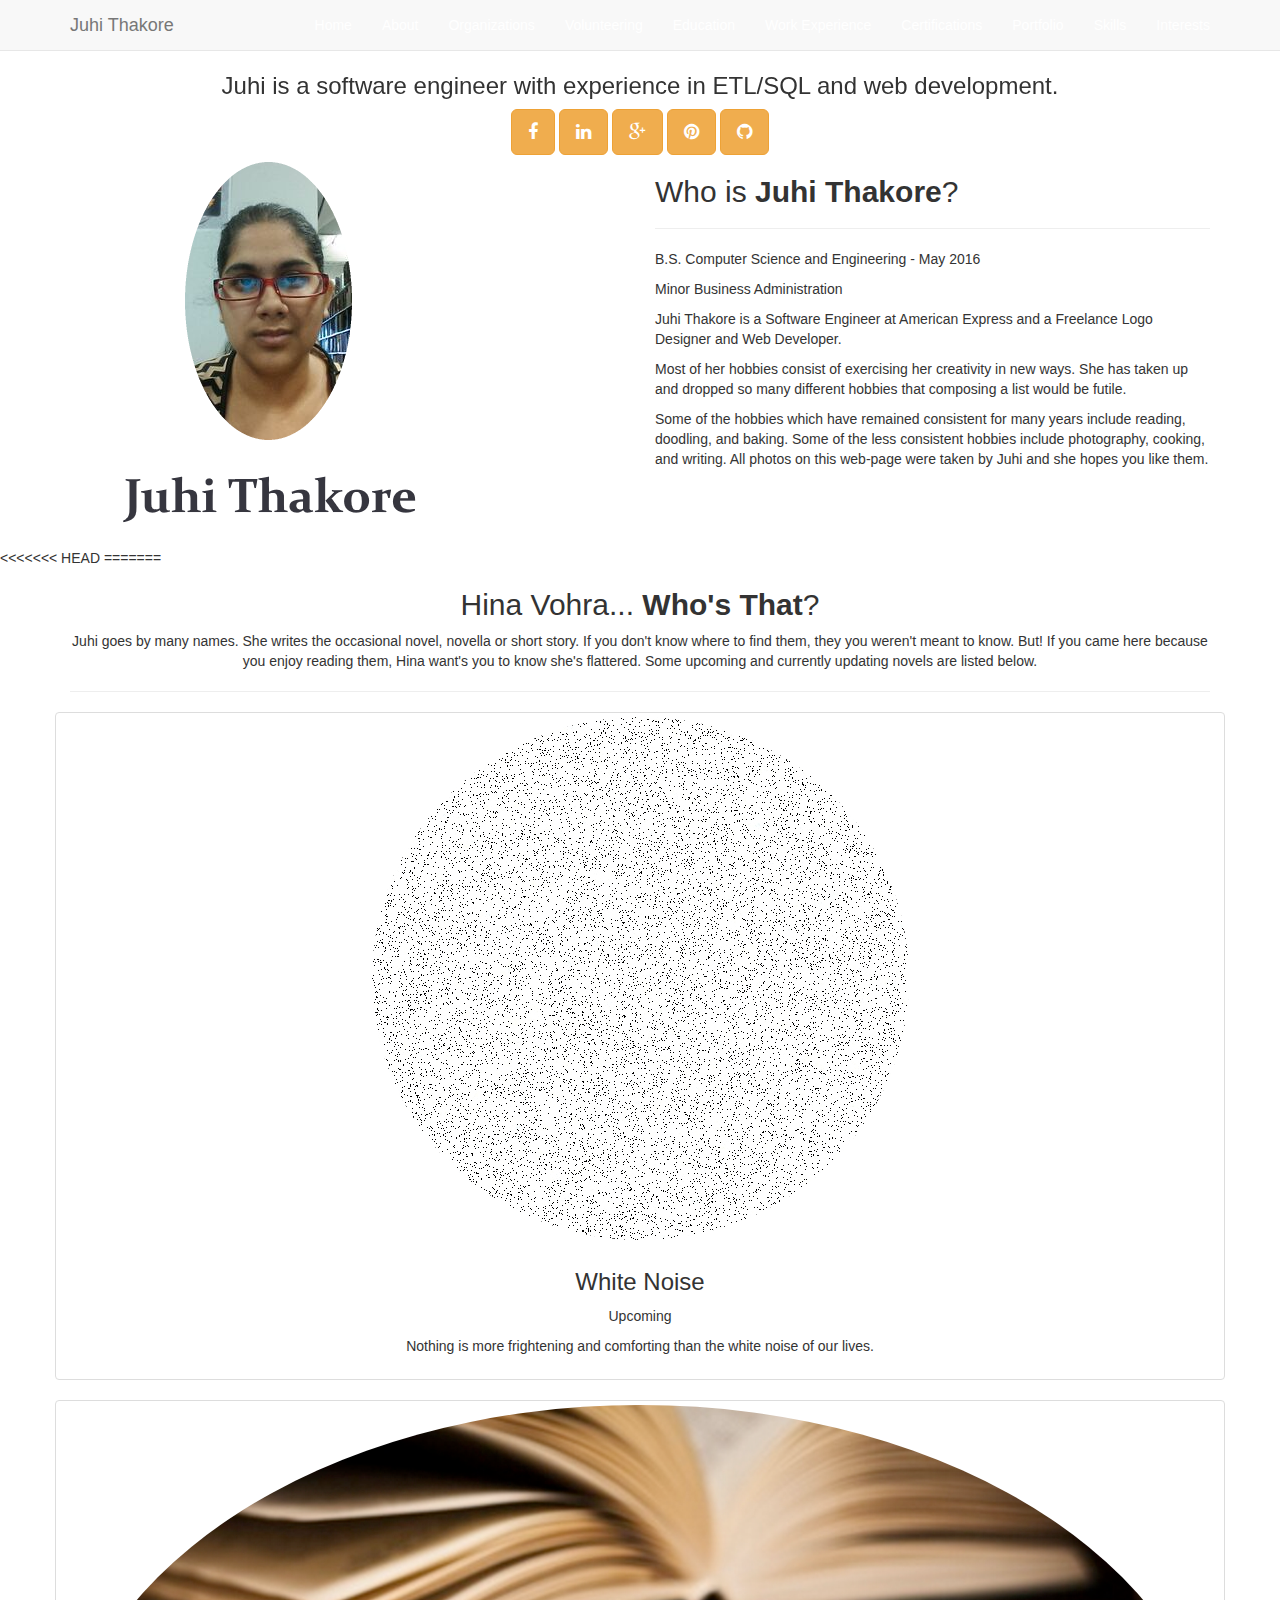
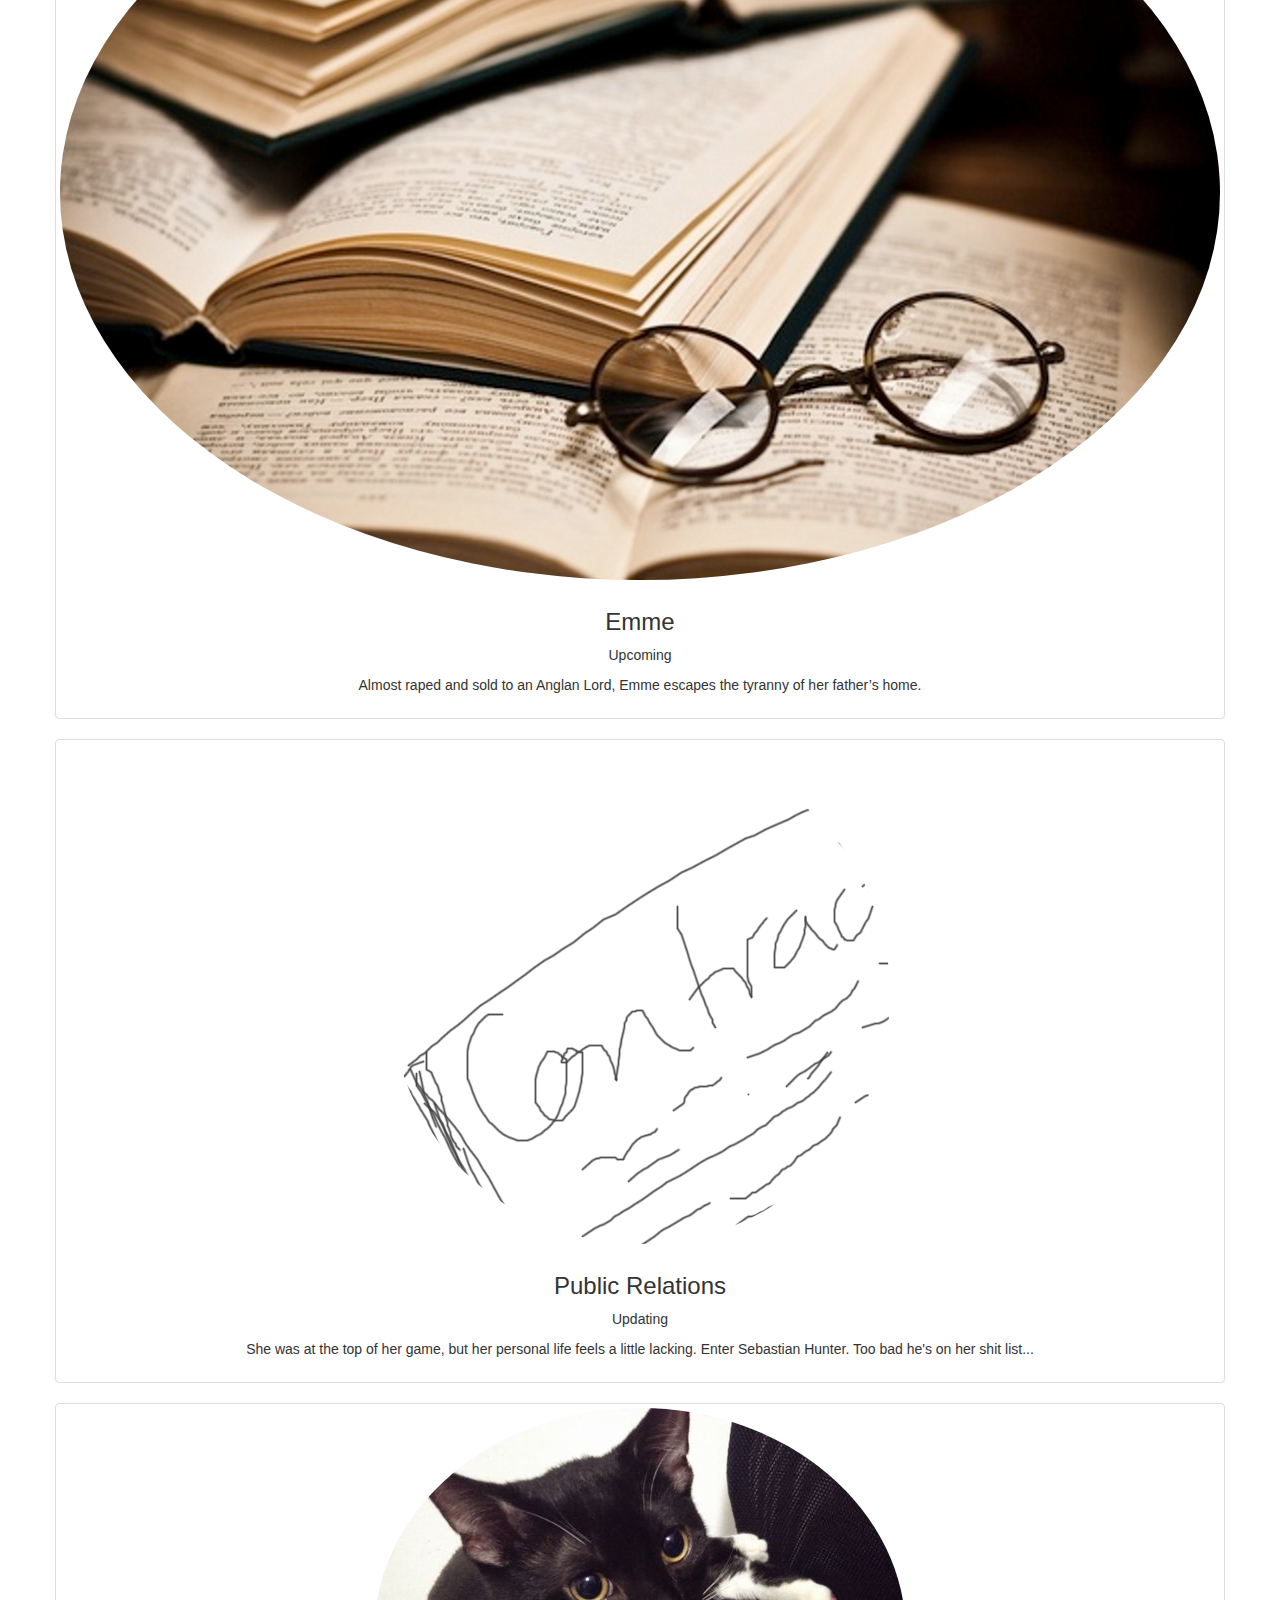
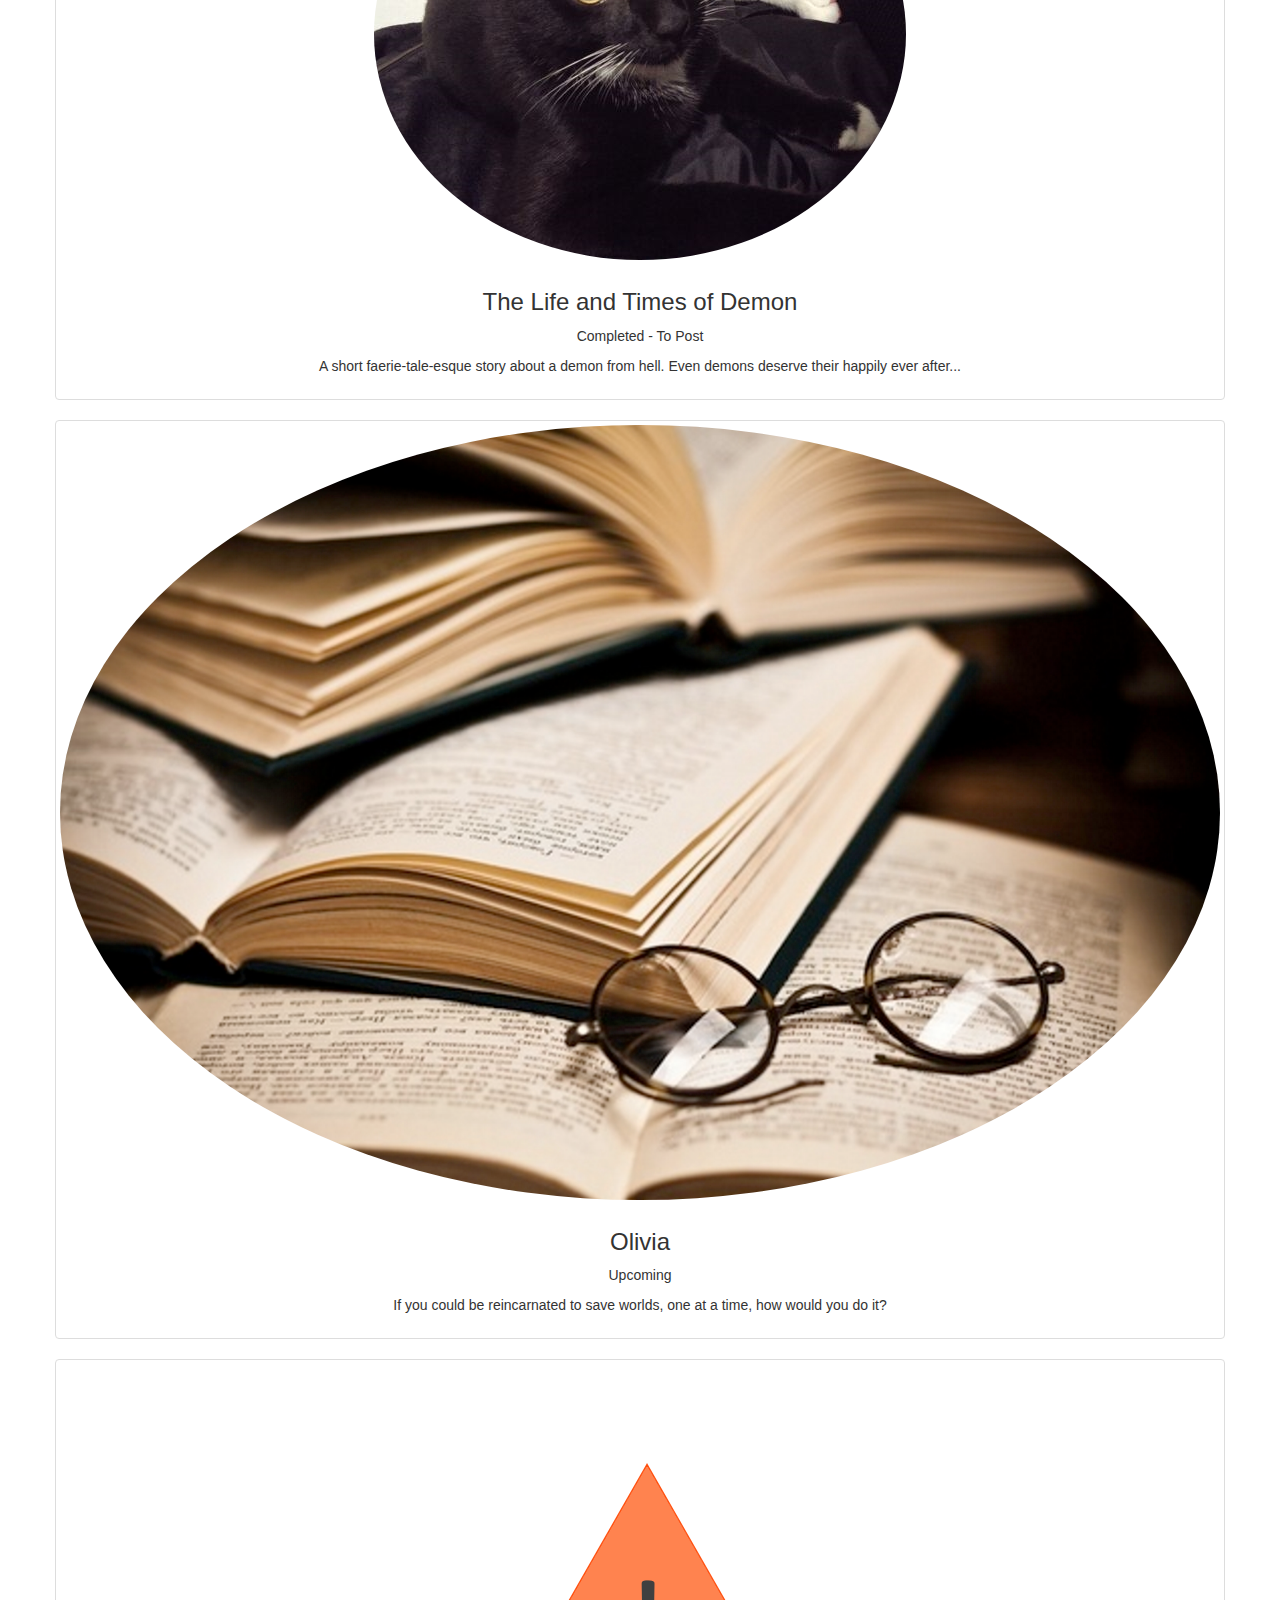
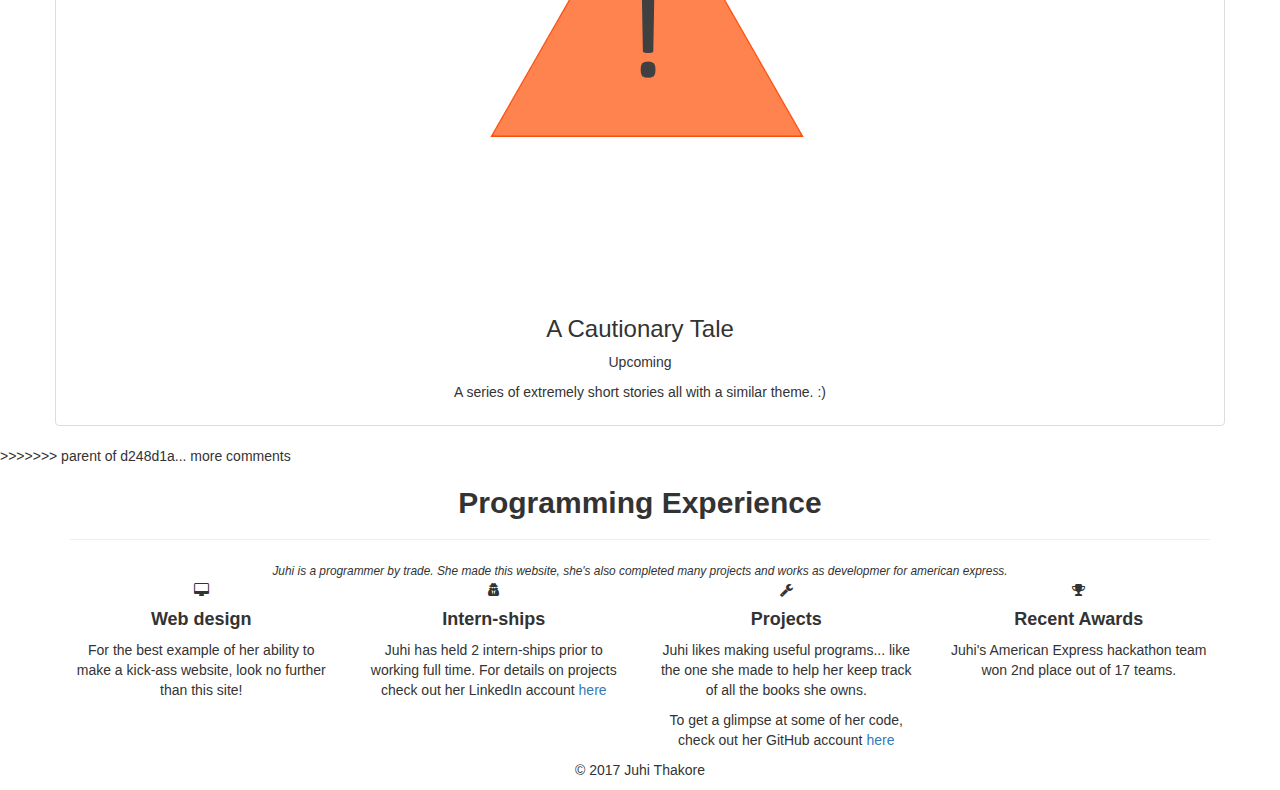
==== commit e7deeaff: "add some more" ====
--- a/index.html
+++ b/index.html
@@ -142,6 +142,96 @@
         </div>
     </div>
 
+<<<<<<< HEAD
+=======
+    <!-- Stories Section
+		This section is not called "team" due to the template used and issues that arose when I changed the Id in all appropriate places.-->
+    <div id="tf-team" class="text-center">
+        <div class="overlay">
+            <div class="container">
+			
+                <div class="section-title center">
+                    <h2>Hina Vohra... <strong>Who's That</strong>?</h2>
+					<p>Juhi goes by many names. She writes the occasional novel, novella or short story. If you don't know where to find them, they you weren't meant to know. But! If you came here because you enjoy reading them, Hina want's you to know she's flattered. Some upcoming and currently updating novels are listed below.</p>
+                    <div class="line">
+                        <hr>
+                    </div>
+                </div>
+			<!--The use of divs as opposed to ul and li elements is because I really like the carousel style of desplaying things-->
+                <div id="team" class="owl-carousel owl-theme row">
+                    <div class="item">
+                        <div class="thumbnail">
+                            <img src="img/team/01.jpg" alt="..." class="img-circle team-img">
+                            <div class="caption">
+                                <h3>White Noise</h3>
+                                <p>Upcoming</p>
+                                <p>Nothing is more frightening and comforting than the white noise of our lives.</p>
+                            </div>
+                        </div>
+                    </div>
+
+                    <div class="item">
+                        <div class="thumbnail">
+                            <img src="img/team/02.jpg" alt="..." class="img-circle team-img">
+                            <div class="caption">
+                                <h3>Emme</h3>
+                                <p>Upcoming</p>
+                                <p>Almost raped and sold to an Anglan Lord, Emme escapes the tyranny of her father’s home.</p>
+                            </div>
+                        </div>
+                    </div>
+
+                    <div class="item">
+                        <div class="thumbnail">
+                            <img src="img/team/03.jpg" alt="..." class="img-circle team-img">
+                            <div class="caption">
+                                <h3>Public Relations</h3>
+                                <p>Updating</p>
+                                <p>She was at the top of her game, but her personal life feels a little lacking. Enter Sebastian Hunter. Too bad he's on her shit list...</p>
+                            </div>
+                        </div>
+                    </div>
+
+                    <div class="item">
+                        <div class="thumbnail">
+                            <img src="img/team/04.jpg" alt="..." class="img-circle team-img">
+                            <div class="caption">
+                                <h3>The Life and Times of Demon</h3>
+                                <p>Completed - To Post</p>
+                                <p>A short faerie-tale-esque story about a demon from hell. Even demons deserve their happily ever after...</p>
+                            </div>
+                        </div>
+                    </div>
+
+                    <div class="item">
+                        <div class="thumbnail">
+                            <img src="img/team/02.jpg" alt="..." class="img-circle team-img">
+                            <div class="caption">
+                                <h3>Olivia</h3>
+                                <p>Upcoming</p>
+                                <p>If you could be reincarnated to save worlds, one at a time, how would you do it?</p>
+                            </div>
+                        </div>
+                    </div>
+
+                    <div class="item">
+                        <div class="thumbnail">
+                            <img src="img/team/06.png" alt="..." class="img-circle team-img">
+                            <div class="caption">
+                                <h3>A Cautionary Tale</h3>
+                                <p>Upcoming</p>
+                                <p>A series of extremely short stories all with a similar theme. :)</p>
+                            </div>
+                        </div>
+                    </div>
+
+                </div>
+                
+            </div>
+        </div>
+    </div>
+
+>>>>>>> parent of d248d1a... more comments
     <!-- Programming Experience Section.
 	Pretend that "services" means that this demonstrates the services I can provide. -->
     <div id="tf-services" class="text-center">
--- a/css/style.css
+++ b/css/style.css
@@ -1,8 +1,24 @@
+<<<<<<< HEAD
 .navbar {
 	background: #222729;
 }
 .navbar-default .navbar-nav > li > a {
     color: #fff;
+=======
+@import url(http://fonts.googleapis.com/css?family=Lato:100,300,400,700,900,100italic,300italic,400italic,700italic,900italic);
+@import url(http://fonts.googleapis.com/css?family=Open+Sans:300italic,400italic,600italic,700italic,800italic,700,300,600,800,400);
+
+#shortStoryDiv p{
+ text-align:left;
+}
+
+
+body, html{
+	font-family: 'Lato', sans-serif;
+	text-rendering: optimizeLegibility !important;
+	-webkit-font-smoothing: antialiased !important;
+	color: #5a5a5a;
+>>>>>>> parent of d248d1a... more comments
 }
 .navbar-default .navbar-brand {
      color: #fff;
